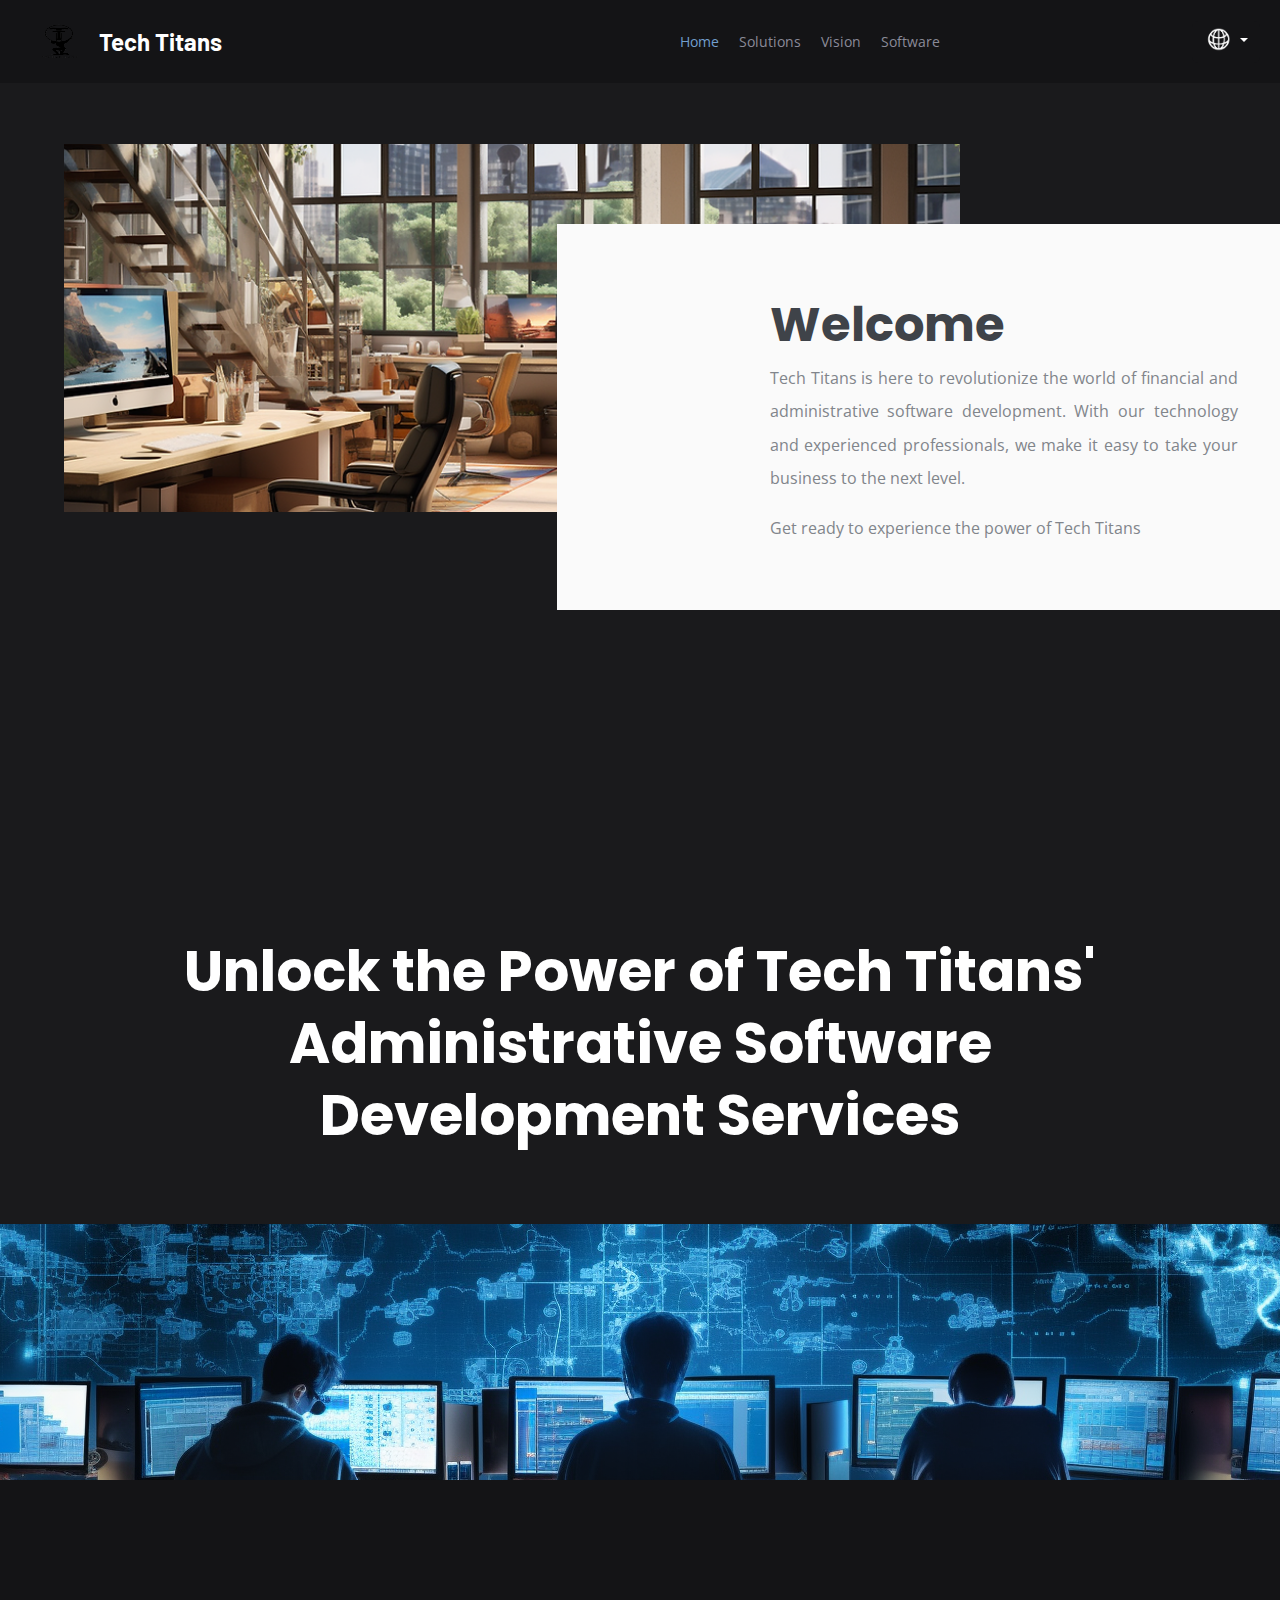
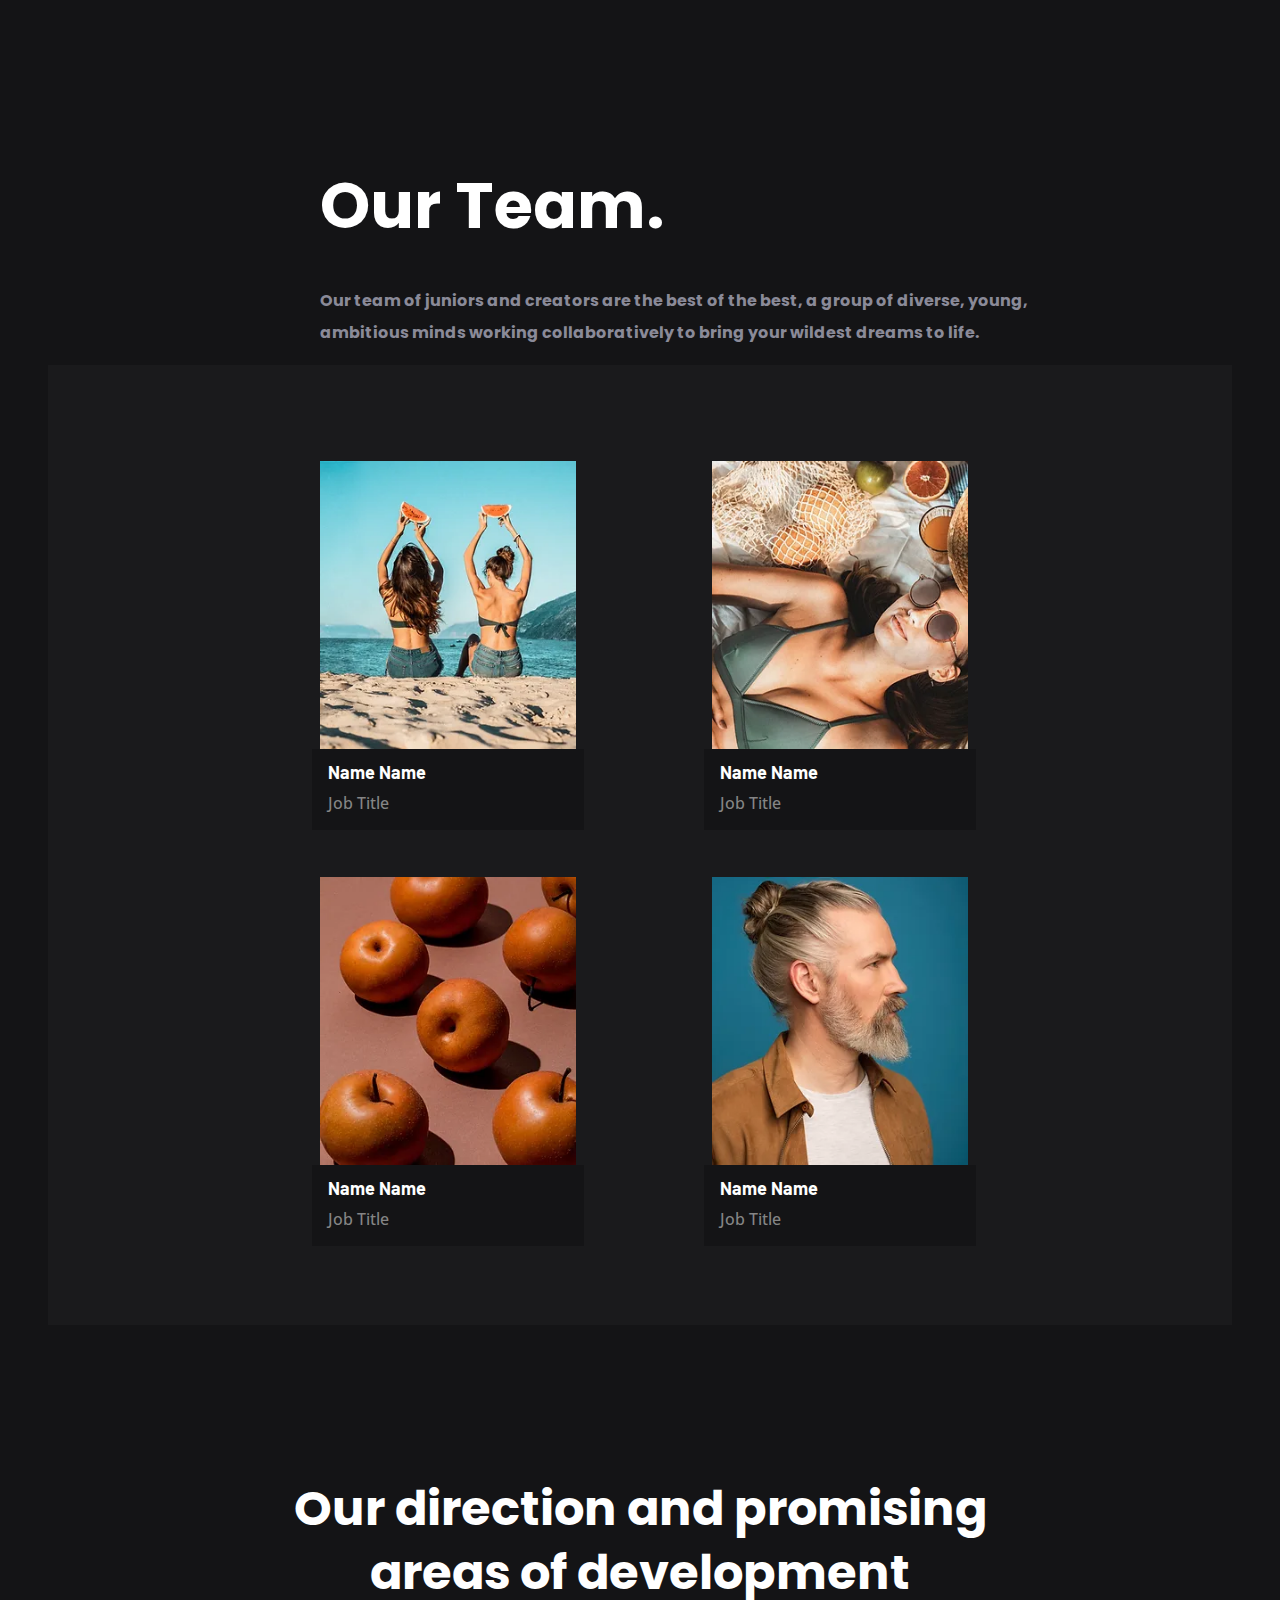
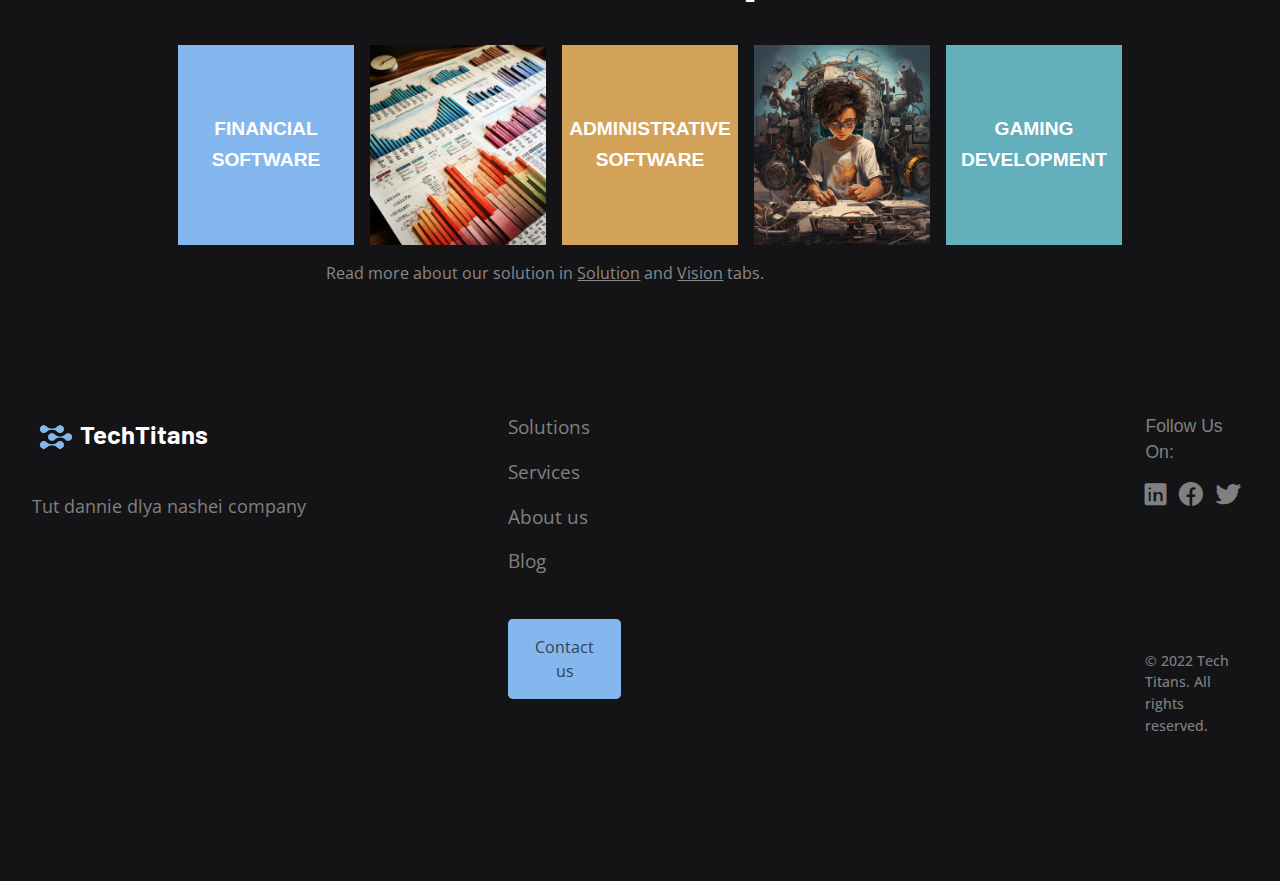
==== index.html @ 8d1e3aba "." ====
<!DOCTYPE html>
<html lang="en">
   <head>
      <meta charset="UTF-8" />
      <meta name="viewport" content="width=device-width, initial-scale=1.0" />
      <script src="https://code.jquery.com/jquery-3.3.1.slim.min.js" integrity="sha384-q8i/X+965DzO0rT7abK41JStQIAqVgRVzpbzo5smXKp4YfRvH+8abtTE1Pi6jizo" crossorigin="anonymous"></script>
      <script src="https://cdn.jsdelivr.net/npm/popper.js@1.14.7/dist/umd/popper.min.js" integrity="sha384-UO2eT0CpHqdSJQ6hJty5KVphtPhzWj9WO1clHTMGa3JDZwrnQq4sF86dIHNDz0W1" crossorigin="anonymous"></script>
      <script src="https://cdn.jsdelivr.net/npm/bootstrap@4.3.1/dist/js/bootstrap.min.js" integrity="sha384-JjSmVgyd0p3pXB1rRibZUAYoIIy6OrQ6VrjIEaFf/nJGzIxFDsf4x0xIM+B07jRM" crossorigin="anonymous"></script>      
      <link rel="stylesheet" href="https://cdnjs.cloudflare.com/ajax/libs/font-awesome/5.15.3/css/all.min.css">
      <link href="//maxcdn.bootstrapcdn.com/bootstrap/4.1.1/css/bootstrap.min.css" rel="stylesheet" id="bootstrap-css" />
      <link rel="stylesheet" href="https://stackpath.bootstrapcdn.com/font-awesome/4.7.0/css/font-awesome.min.css" />
      <link href="https://cdn.jsdelivr.net/npm/bootstrap@5.0.0/dist/css/bootstrap.min.css" rel="stylesheet" >
      <link rel="stylesheet" href="https://cdnjs.cloudflare.com/ajax/libs/font-awesome/5.15.3/css/all.min.css">
      <link rel="stylesheet" href="css/index.css" />
      <link rel="stylesheet" href="css/header.css" />
      <link rel="stylesheet" href="css/footer.css" />
      <title>TechTitans</title>
   </head>
   <header>
      <div class="header">
         <div class="logo">
            <img src="img/logo.png" alt="Logo" />
            <div class="company-name">Tech Titans</div>
         </div>
         <div class="subpages">
            <a href="#" class="subpage-item" style="color: #729fce;">Home</a>
            <a href="solutions.html" class="subpage-item">Solutions</a>
            <a href="vision.html" class="subpage-item">Vision</a>
            <a href="software.html" class="subpage-item">Software</a>
            <!-- <a href="#" class="subpage-item">Blog</a> -->
         </div>
         <div class="dropdown">
            <a class="btn btn-secondary dropdown-toggle shadow-none btn-custom-color" href="#" role="button" id="dropdownMenuLink" data-toggle="dropdown">
               <img src="img/globe.png" alt="Lang" /> 
            </a>
            <div class="dropdown-menu" aria-labelledby="dropdownMenuLink">
               <a class="dropdown-item" href="#"><img src="img/gb.svg" width="20" height="15" alt="">  English</a>
               <a class="dropdown-item" href="#"><img src="img/ru.svg" width="20" height="15" alt="">  Russian</a>
               <a class="dropdown-item" href="#"><img src="img/md.svg" width="20" height="15" alt="">  Romanian</a>
               <a class="dropdown-item" href="#"><img src="img/ua.svg" width="20" height="15" alt="">  Ukrainian</a>
            </div>
         </div>
         <div class="hamburger" id="hamburger">
            <span class="bar"></span>
            <span class="bar"></span>
            <span class="bar"></span>
         </div>
      </div>
      <div class="panel" id="panel">
         <div class="mobile-subpages">
            <div>
               <div class="dropdown">
                  <a class="mobile-btn mobile-btn-secondary dropdown-toggle" href="#" role="button" id="dropdownMenuLink" data-toggle="dropdown">
                  Language
                  </a>
                  <div class="dropdown-menu" aria-labelledby="dropdownMenuLink">
                     <a class="dropdown-item" href="#">EN</a>
                     <a class="dropdown-item" href="#">RU</a>
                     <a class="dropdown-item" href="#">RO</a>
                     <a class="dropdown-item" href="#">UA</a>
                  </div>
               </div>
            </div>
            <div class="divider"></div>
            <a href="#" class="subpage-item" style="color: #729fce;">Home</a>
            <a href="solutions.html" class="subpage-item">Solutions</a>
            <a href="vision.html" class="subpage-item">Vision</a>
            <a href="software.html" class="subpage-item">Software</a>
            <a href="#" class="subpage-item">Blog</a>
         </div>
      </div>
   </header>
   <body>
      <div class="page-wrapper">
         <section>
            <div class="welcome">
               <img src="img/office.png" alt="card" />
               <div class="about">
                  <h2>Welcome</h2>
                  <p>Tech Titans is here to revolutionize the world of financial and administrative software development. With our technology and experienced professionals, we make it easy to take your business to the next level.</p>
                  <p>Get ready to experience the power of Tech Titans</p>
               </div>
            </div>
         </section>
         <section>
            <div class="short-desc">
               <p>Unlock the Power of Tech Titans'</p>
               <p>Administrative Software</p>
               <p>Development Services</p>
            </div>
            <div class="background-img">
               <div class="background-img-inner"></div>
            </div>
         </section>
         <section>
            <div class="team">
               <div class="content">
                  <h2><b>Our Team.</b></h2>
                  <p id="description">
                     Our team of juniors and creators are the best of the best, a group of diverse, young, <br />
                     ambitious minds working collaboratively to bring your wildest dreams to life.
                  </p>
               </div>
               <div class="cards">
                  <div class="column">
                     <div class="imageBox"><img src="img/user1.png" style="width: 100%; height: auto;" /></div>
                     <div class="text-block-1">
                        <h4>Name Name</h4>
                        <p>Job Title</p>
                     </div>
                     <div class="imageBox"><img src="img/user2.png" style="width: 100%; height: auto;" /></div>
                     <div class="text-block-2">
                        <h4>Name Name</h4>
                        <p>Job Title</p>
                     </div>
                     <div class="imageBox"><img src="img/user3.png" style="width: 100%; height: auto;" /></div>
                     <div class="text-block-3">
                        <h4>Name Name</h4>
                        <p>Job Title</p>
                     </div>
                     <div class="imageBox"><img src="img/user4.png" style="width: 100%; height: auto;" /></div>
                     <div class="text-block-4">
                        <h4>Name Name</h4>
                        <p>Job Title</p>
                     </div>
                  </div>
               </div>
            </div>
         </section>
         <section class="directions">
            <div class="our-directions">
               <p>Our direction and promising</p>
               <p>areas of development</p>
            </div>
            <div class="text-cards">
               <div class="text-block-5">
                  <p>
                     FINANCIAL<br />
                     SOFTWARE
                  </p>
               </div>
               <img src="img/financial.png" alt="" />
               <div class="text-block-6">
                  <p>
                     ADMINISTRATIVE<br />
                     SOFTWARE
                  </p>
               </div>
               <img src="img/technical.png" alt="" />
               <div class="text-block-7">
                  <p>
                     GAMING<br />
                     DEVELOPMENT
                  </p>
               </div>
            </div>
            <div class="read-more">
               <p>Read more about our solution in <a href="solutions.html">Solution</a> and <a href="vision.html">Vision</a> tabs.</p>
            </div>
         </section>
      </div>
   </body>
   <footer>
      <div class="footer-wrapper">
         <div class="footer-section">
            <p class="company-name"><img src="img/footer.png" alt="footer" class="footer-logo" />TechTitans</p>
            <p class="company-description">Tut dannie dlya nashei company</p>
         </div>
         <div class="footer-section" id="buttons">
            <div class="href-buttons">
               <a href="solutions.html" class="footer-button">Solutions</a>
               <a href="solutions.html" class="footer-button">Services</a>
               <a href="vision.html" class="footer-button">About us</a>
               <a href="#" class="footer-button">Blog</a>
               <div class="footer-button">
               </div>
               <button onclick="window.location.href='contact-us.html';">Contact us</button>
            </div>
         </div>
         <div class="footer-section"></div>
         <div class="footer-section" id="social">
            <p>Follow Us On:</p>
            <div class="social-icons">
               <i class="fab fa-linkedin"></i><i class="fab fa-facebook"></i><i class="fab fa-twitter"></i>
            </div>
            <span class="footer-info">© 2022 Tech Titans. All rights reserved.</span>
         </div>
      </div>
   </footer>
   <script src="https://code.jquery.com/jquery-3.6.0.min.js"></script>
   <script src="script/script.js"></script>
   <script src="script/index.js"></script>
</html>
---- css/index.css ----
@import url('https://fonts.googleapis.com/css2?family=Barlow:wght@100&display=swap');
 @import url('https://fonts.googleapis.com/css2?family=Poppins:wght@200&display=swap');
 @import url('https://fonts.googleapis.com/css2?family=Open+Sans&family=Poppins:wght@200&display=swap');
 
 body {
     margin: 0;
     font-family: "Barlow";
     background: linear-gradient( to bottom, #1a1a1c 0%, #1a1a1c 40%, #141416 40%, #141416 100% );
     overflow-x: hidden;
}
 .page-wrapper {
     opacity: 0;
     transition: opacity 0.8s ease-in-out;
}
 .welcome {
     width: 70%;
     max-width: 70rem;
     height: 23rem;
     position: relative;
     display: flex;
     margin-top: 9rem;
     margin-left: 5%;
}
 .welcome img {
     width: 100%;
     height: 100%;
     object-fit: cover;
     position: absolute;
     z-index: -1;
}
 .welcome div {
     width: 95%;
     height: 105%;
     position: absolute;
     background-color: #fafafa;
     background-size: cover;
}
 .about {
     top: 5rem;
     left: 55%;
}
 .about h2 {
     font-weight: bold;
     color: #3f4349;
     font-family: "Poppins";
     font-size: 3rem;
     font-weight: bolder;
     text-align: left;
     margin-top: 4.5rem;
     margin-left: 25%;
}
 .about p {
     color: #81858b;
     font-family: "Open Sans";
     font-size: 1rem;
     text-align: left;
     margin-left: 25%;
     margin-right: 20%;
     text-align: justify;
     line-height: 2.1rem;
}
 .short-desc {
     margin-top: 23rem;
     font-size: 3.5rem;
     color: white;
     text-align: center;
     font-weight: bold;
     padding: 5%;
     justify-content: center;
     align-items: center;
     line-height: 1;
     font-family: "Poppins";
}
 .background-img {
     background: url("../img/b1.png") fixed 100%;
     background-repeat: no-repeat;
     background-position: center center;
     width: 100%;
     height: auto;
     position: absolute;
     background-attachment: unset;
     transition: transform 0.3s ease-in-out;
     z-index: -1;
}
 .background-img-inner {
     padding-top: 10%;
     padding-bottom: 10%;
}
 .team{
     background-color:#141416;
     margin: auto;
     z-index: 3;
}
 .team .content h2 {
     color: white;
     margin-top: 34rem;
     font-family: "Poppins";
     font-size: 4rem;
     margin-bottom: 2.5rem;
}
 .team .content p {
     color: #8a8a98;
     font-family: "Poppins";
     font-size: 1rem;
     line-height: 2;
     font-weight: bolder;
}
 .team .content {
     margin-left: 25% 
}
 .cards {
     display: flex;
     margin: 0 auto;
     justify-content: center;
     background-color: #1a1a1c;
     padding: 3rem;
     margin: 0 3rem;
}
 .column{
     display: grid;
     grid-template-columns: repeat(4, 1fr);
}
 .column .imageBox {
     box-sizing: border-box;
     margin-left: 3rem;
}
 .text-block-1, .text-block-2, .text-block-3, .text-block-4 {
     margin-top: 16rem;
     background-color: #141416;
     color: white;
     width: 14%;
     height: 9%;
     position: absolute;
}
 .text-block-1 {
     position: absolute;
     margin-left: 6rem;
}
 .text-block-2 {
     position: absolute;
     margin-left: 27rem;
}
 .text-block-3 {
     position: absolute;
     margin-left: 48rem;
}
 .text-block-4 {
     position: absolute;
     margin-left: 69rem;
}
 h4 {
     font-size: 18px;
     font-weight: bold;
     margin-top: 0.8rem;
     margin-left: 1rem;
     font-family: "Barlow";
}
 .text-block-1 p, .text-block-2 p, .text-block-3 p, .text-block-4 p {
     margin-left: 1rem;
     font-family: "Open Sans";
     color: #858585;
     font-size: 16px;
     font-weight: 500;
}
 .directions {
     background-color: #141416;
}
 .our-directions {
     padding-top: 10rem;
     text-align: center;
     color: white;
     font-size: 3rem;
     font-weight: bold;
     font-family: "Poppins";
     line-height: 1;
}
 .text-cards {
     display: grid;
     grid-template-columns: repeat(6, 1fr);
     column-gap: 1rem;
     margin-top: 3rem;
     margin-left: auto;
     margin-right: auto;
     transform: translateX(8%);
     width: 100%;
     max-width: 1100px;
}
 .text-cards img {
     width: 11rem;
     height: 12.5rem;
     object-fit: cover;
}
 .text-block-5, .text-block-6, .text-block-7 {
     width: 11rem;
     height: 12.5rem;
}
 .text-block-5 {
     background-color: #83b7ee;
}
 .text-block-6 {
     background-color: #d4a35a;
}
 .text-block-7 {
     background-color: #63afbb;
}
 .text-block-5 p, .text-block-6 p, .text-block-7 p {
     text-align: center;
     font-family: "Helvetica";
     color: white;
     line-height: 1.6;
     margin-top: 4.3rem;
     font-size: 1.2rem;
     font-weight: bold;
}
 .read-more {
     color: #898989;
     font-size: 1rem;
     font-family: "Open Sans";
     margin-left: 25.5%;
     margin-top: 1rem;
     
}

.read-more a {
    color: #898989;
}
 .text-block-5, .text-cards img, .text-block-6, .text-block-7 {
     transition: transform 0.3s ease;
     user-select: none;
     -webkit-user-select: none;
     -moz-user-select: none;
}
 .text-block-5:hover, .text-cards img:hover, .text-block-6:hover, .text-block-7:hover {
     transform: scale(1.1);
}
 @media screen and (max-width: 1500px) {
     body {
         background: linear-gradient( to bottom, #1a1a1c 0%, #1a1a1c 30%, #141416 30%, #141416 100% );
    }
     .cards {
         justify-content: center;
         background-color: #1a1a1c;
         padding: 10rem 0;
    }
     .column{
         grid-template-columns: repeat(2, 1fr);
         gap: 8rem;
         margin-top: -4rem;
    }
     .column .imageBox {
         margin-left: 0.5rem;
         width: 16rem;
    }
     .text-block-1, .text-block-2, .text-block-3, .text-block-4 {
         width: 17rem;
    }
     .text-block-1 {
         margin-top: 18rem;
         margin-left: 0;
    }
     .text-block-2 {
         margin-top: 44rem;
         margin-left: 0;
    }
     .text-block-3 {
         position: absolute;
         margin-top: 18rem;
         margin-left: 24.5rem;
    }
     .text-block-4 {
         position: absolute;
         margin-top: 44rem;
         margin-left: 24.5rem;
    }
}
 @media screen and (max-width: 1100px) {
     .text-cards {
         grid-template-columns: repeat(1, 1fr);
         margin-left: 0rem;
         margin-right: 0rem;
         transform: none;
    }
     .text-cards img {
         width: 100%;
         height: 18rem;
         margin-bottom: 1rem;
    }
     .text-block-5, .text-block-6, .text-block-7 {
         width: 100%;
         height: 5rem;
         margin-bottom: 1rem;
    }
     .text-block-5 p, .text-block-6 p, .text-block-7 p {
         margin-top: 0.7rem;
    }
     .read-more {
         margin-left: 2vw;
    }
}
 @media screen and (max-width: 1000px) {
     body {
         background: linear-gradient( to bottom, #1a1a1c 0%, #1a1a1c 25%, #141416 25%, #141416 100% );
    }
     .welcome {
         width: 100%;
         height: 100%;
         margin-top: 5.2rem;
         margin-left: 0;
         margin-right: 0;
         margin-bottom: 0;
         display: flex;
         flex-direction: column;
         justify-content: center;
         align-items: center;
    }
     .welcome img {
         width: 100%;
         height: 100%;
         margin-top: 0rem;
         height: 22rem;
         object-fit: cover;
         position: relative;
         z-index: -1;
    }
     .welcome div {
         width: 90%;
    }
     .about {
         width: 100%;
         height: 100%;
         position: absolute;
         top: 8rem;
         left: 1.5rem;
         background-color: #fafafa;
         background-size: cover;
    }
     .about h2 {
         font-size: 3rem;
         margin: 2.5rem auto;
         text-align: center;
    }
     .about p {
         margin: 0 2rem;
    }
     .short-desc {
         margin-top: 16rem;
         font-size: 1.8rem;
    }
     .background-img {
         height: 12rem;
    }
     .cards {
         justify-content: center;
         background-color: #1a1a1c;
         padding: 10rem 0;
    }
     .team .content h2 {
         margin-top: 22rem;
         font-size: 1.8rem;
    }
     .team .content {
         text-align: justify;
         margin-left: 3rem;
         margin-right: 3rem;
    }
     .our-directions {
         font-size: 1.8rem;
    }
}
 @media screen and (max-width: 850px) {
     .column{
         grid-template-columns: repeat(1, 1fr);
    }
     body {
         background: linear-gradient( to bottom, #1a1a1c 0%, #1a1a1c 18%, #141416 18%, #141416 100% );
    }
     .text-block-3 {
         margin-top: 70rem;
         margin-left: 0;
    }
     .text-block-4 {
         margin-top: 96rem;
         margin-left: 0;
    }
}
---- css/header.css ----
@import url('https://fonts.googleapis.com/css2?family=Barlow:wght@100&display=swap');
 @import url('https://fonts.googleapis.com/css2?family=Poppins:wght@200&display=swap');
 @import url('https://fonts.googleapis.com/css2?family=Open+Sans&family=Poppins:wght@200&display=swap');
 .header {
     background-color: rgb(20, 20, 22);
     color: white;
     opacity: 1;
     padding: 1.25rem;
     display: flex;
     justify-content: space-between;
     align-items: center;
     position: fixed;
     top: 0;
     left: 0;
     right: 0;
     width: 100%;
     z-index: 9999;
     transition: opacity 0.5s ease-in-out;
}
 .hamburger {
     display: none;
     flex-direction: column;
     cursor: pointer;
     z-index: 10000;
}
 .hamburger.open .bar:nth-child(1) {
     transform: translateY(8px) rotate(-45deg);
}
 .hamburger.open .bar:nth-child(2) {
     opacity: 0;
}
 .hamburger.open .bar:nth-child(3) {
     transform: translateY(-6px) rotate(45deg);
}
 .bar {
     width: 2rem;
     height: 0.2rem;
     background-color: white;
     margin: 2px 2rem;
     transition: 0.4s;
}
 .panel {
     position: fixed;
     top: 0;
     right: -25rem;
     width: 25rem;
     height: 100%;
     background-color: rgb(20, 20, 22);
     color: white;
     transition: right 1s;
     z-index: 9998;
     overflow-y: auto;
     display: none;
}
 .panel.open {
     right: 0;
}
 .company-name {
     font-weight: bold;
}
 .logo {
     display: flex;
     align-items: center;
}
 .logo img {
     width: 3.7rem;
     height: 2.7rem;
     margin-right: 0.625rem;
     margin-left: 0.625rem;
     pointer-events: none;
}
 .company-name {
     font-size: 1.5rem;
     cursor: default;
     user-select: none;
     -webkit-user-select: none;
     -moz-user-select: none;
}
 .subpages {
     display: flex;
     position: absolute;
     right: 0rem;
     width: 37.5rem;
     text-decoration: none;
}
 .subpage-item {
     font-family: "Open Sans";
     margin-right: 1.25rem;
     font-size: 0.9rem;
     text-decoration: none;
     color: #8a8a98;
     opacity: 1;
     transition: all 0.4s ease-in-out;
}
 .subpage-item:hover{
     color: #729fce;
     transform: inherit;
     opacity: 1;
     text-decoration: none;
}
 .subpage-item:active{
     color:#729fce;
 }
 
.dropdown img {
    color: white;
    max-width: 1.8rem;
    height: auto;
    border: 0;
    margin-bottom: 5px;
}
.dropdown .btn {
    background-color: rgb(20, 20, 22);
    border: 0;
}

.dropdown .btn:focus {
    background-color: rgb(20, 20, 22);
}

 .dropdown-item:hover {
     background-color: #1A1A1C;
     color: #729fce;
     font-weight: bold;
}
 .dropdown-menu {
     background-color: #1A1A1C;
}
 .dropdown-item {
     color: white;
     font-size: 1.1rem;
}
 @media screen and (max-width: 1000px) {
     .header {
         padding: 1.25rem 0.625rem;
    }
     .hamburger {
         display: flex;
    }
     .subpages {
         display: none;
    }
     .header-button {
         display: none;
    }
     .panel {
         display: flex;
         top: 5.2rem;
    }
     .btn {
         display: none;
    }
     .mobile-subpages {
         display: flex;
         flex-direction: column;
         position: absolute;
         right: 0;
         width: 100%;
         height: 100%;
         background-color: rgb(20, 20, 22);
         color: white;
         transition: right 0.4s;
         z-index: 9998;
         overflow-y: auto;
    }
     .subpage-item {
         font-size: 1.5rem;
         font-weight: bold;
         text-transform: uppercase;
         align-items: center;
         text-align: center;
         margin-left: 1rem;
         margin-bottom: 0.8rem;
    }
     .subpage-item:hover{
         color: #729fce;
         transform: inherit;
         opacity: 1;
         text-decoration: none;
    }
     .subpage-item:active{
         color:#729fce;
    }
     .divider {
         content: "";
         display: block;
         width: 95%;
         height: 1px;
         background-color: #8a8a98;
         margin: auto;
         margin-bottom: 2rem;
         margin-top: 0.5rem;
    }
     #dropdownMenuLink {
         text-decoration: none;
         border: 1px solid white;
         padding: 0.7em 4em;
         font-size: 1rem;
         margin-left: 6rem;
         margin-top: 2rem;
         margin-bottom: 2rem;
    }
     .dropdown-item:hover {
         text-decoration: none;
    }
     .dropdown {
         margin-top: 1rem;
         padding: 2rem 0;
    }
     .dropdown-menu {
         padding-left: 3.2rem;
         padding-right: 3.5rem;
         margin-left: 2rem;
         border-radius: 0.3rem;
    }
}
---- css/footer.css ----
footer {
  font-family: "Helvetica Neue", sans-serif;
  color: #ffffff;
  position: relative;
  bottom: 0;
  right: 0;
  left: 0;
  z-index: 998;
  font-size: 0.8rem;
  padding: 7rem 2rem;
  background-color: #141416;
}
.footer-wrapper {
  display: grid;
  grid-template-columns: repeat(4, 1fr);
  grid-template-rows: auto 1px auto;
  grid-gap: 1rem;
}
.footer-section {
  min-height: auto;
  max-height: none;
  display: flex;
  flex-direction: column;
}
#buttons {
  margin-left: 11rem;
}
#social {
  margin-left: 13rem;
}
.href-buttons button {
  background-color: #83B7EE;
  font-family: "Open sans";
  color: #324156;
  border: none;
  padding: 1rem 1.7rem;
  border-radius: 0.3rem;
  font-size: 1rem;
  cursor: pointer;
  transition: all 0.3s ease-in-out;
  margin-top: 1.7rem;
}
.href-buttons button:hover {
  background-color: inherit;
  color: #ffffff;
  border-color: white;
  border-style: solid;
  border-width: 1px;
}
.href-buttons {
  display: flex;
  flex-direction: column;
  align-items: flex-start;
}

.footer-button {
  transition: all 0.4s ease-in-out;
}

.footer-button:hover{
  color: #729fce;
  transform: inherit;
  opacity: 1;
  text-decoration: none;
}

.href-buttons a {
  margin-bottom: 1rem;
  text-decoration: none;
  font-family: "Open sans";
  color: #808080;
  font-size: 1.2rem;
  font-weight: 400;
}
.footer-section .company-name {
  font-family: "Barlow";
  font-size: 1.6rem;
  font-weight: bolder;
  margin-bottom: 2rem;
  color: #ffffff;
  cursor: pointer;
}
.footer-section .company-description {
  font-family: "Open Sans";
  color: #808080;
  font-size: 1.1rem;
}
.footer-section p {
  font-size: 1.1rem;
  color: #808080;
}
.footer-section i {
  font-size: 1.5rem;
  color: #808080;
  margin-right: 0.5rem;
  font-weight: 700;
}
.footer-section span {
  font-size: 0.9rem;
  color: #808080;
  font-family: "Open Sans";
  font-weight: 500;
}
.footer-section .footer-logo {
  width: 3rem;
  height: auto;
}
.footer-info {
  margin-top: 9rem;
}
.social-icons {
  display: flex;
  gap: 0.3rem;
}
@media screen and (max-width: 1000px) {
  footer {
      padding: 7rem 1rem;
 }
  .footer-wrapper {
      grid-template-columns: repeat(1, 1fr);
 }
  .footer-info {
      margin-top: 3rem;
      text-align: center;
 }
  .footer-section .company-name {
      font-size: 1.4rem;
      text-align: center;
 }
  .footer-section .company-description {
      font-size: 1rem;
      margin-top: -2rem;
      margin-bottom: 2rem;
      text-align: center;
 }
  .footer-section p {
      font-size: 1.3rem;
 }
  .footer-section i {
      font-size: 1.8rem;
 }
  .footer-section span {
      margin-top: 1rem;
      font-size: 0.9rem;
 }
  .footer-section .footer-logo {
      width: 3rem;
 }
  .href-buttons {
      flex-wrap: wrap;
      flex-direction: row;
      justify-content: center;
      align-items: center;
 }
  .href-buttons a, .href-buttons button {
      margin: 0.5rem;
 }
  .href-buttons button {
      padding: 0.8rem 1.5rem;
      font-size: 0.9rem;
      display: flex;
 }
  .social-icons {
      display: flex;
      flex-direction: row;
      justify-content: center;
      align-items: center;
 }
  #buttons {
      margin-left: 0;
 }
  #social {
      margin-top: 10rem;
      text-align: center;
      margin-left: auto;
      margin-right: auto;
 }
}
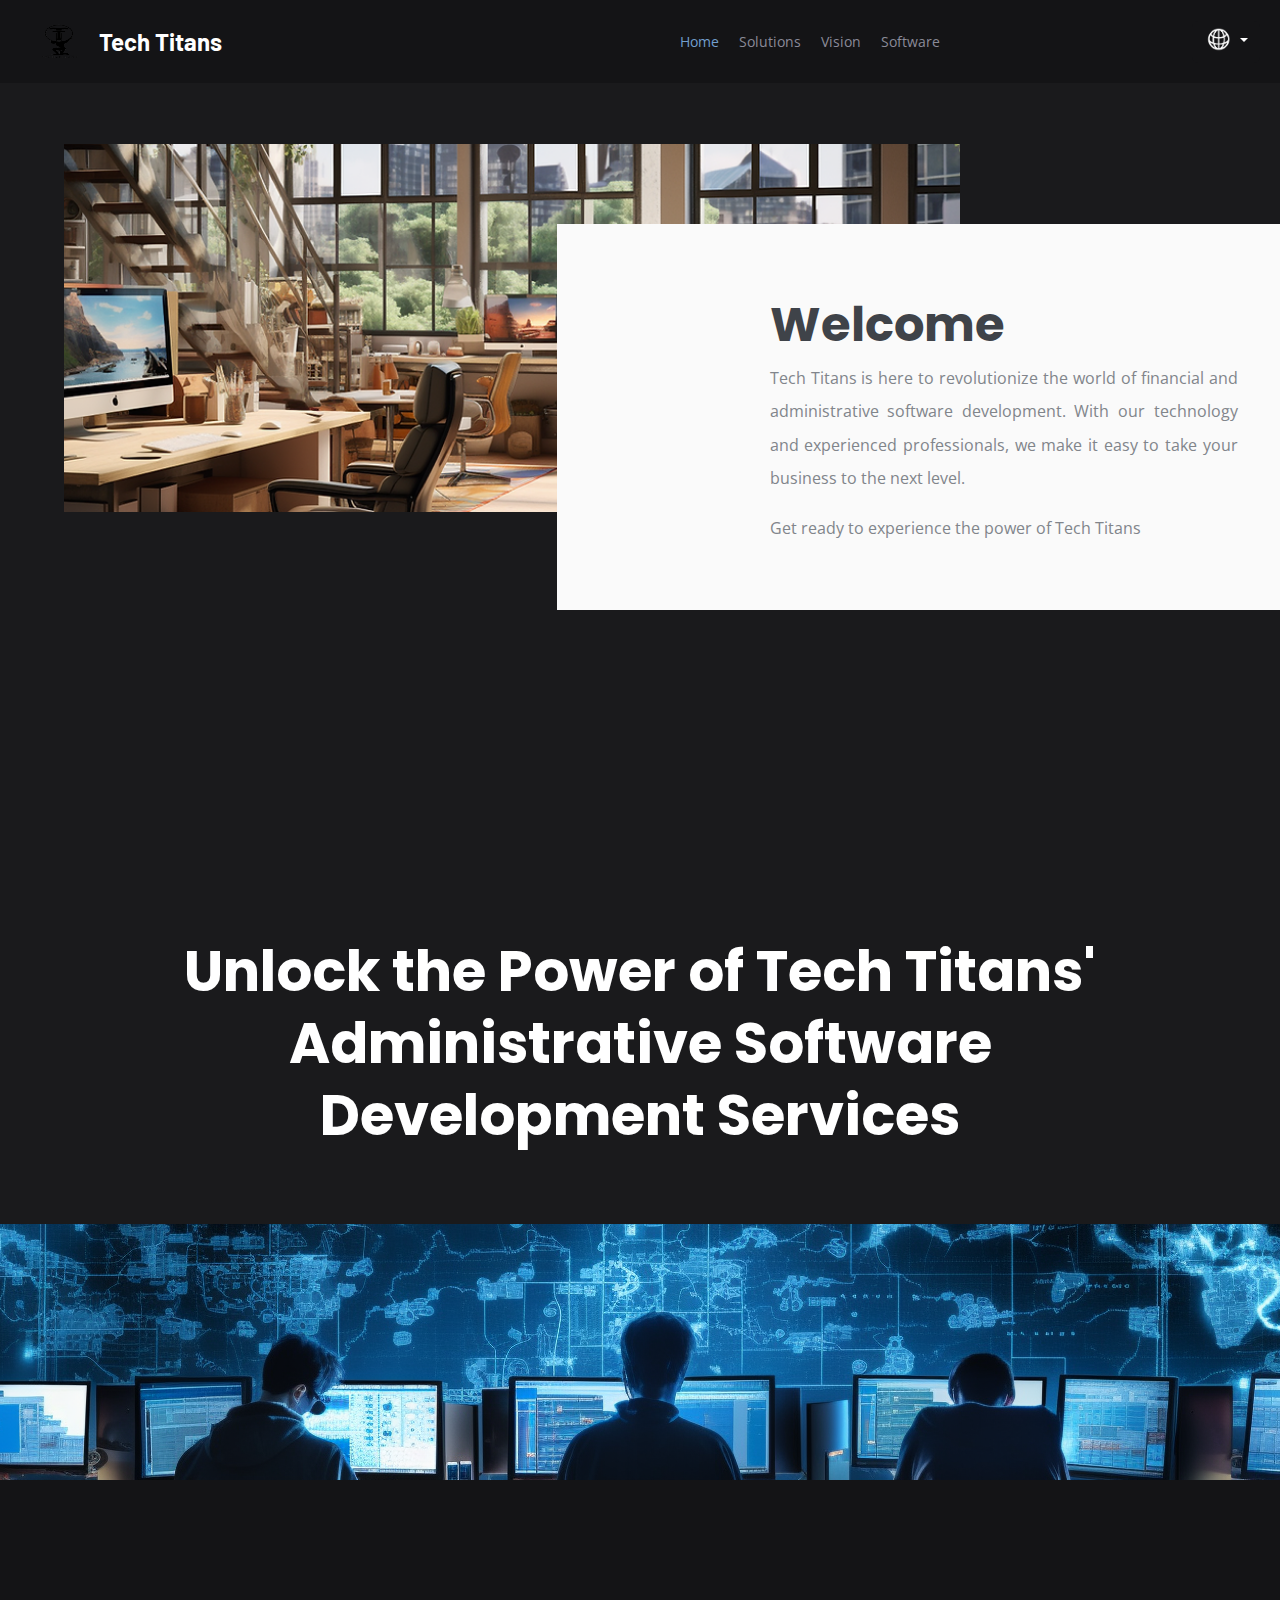
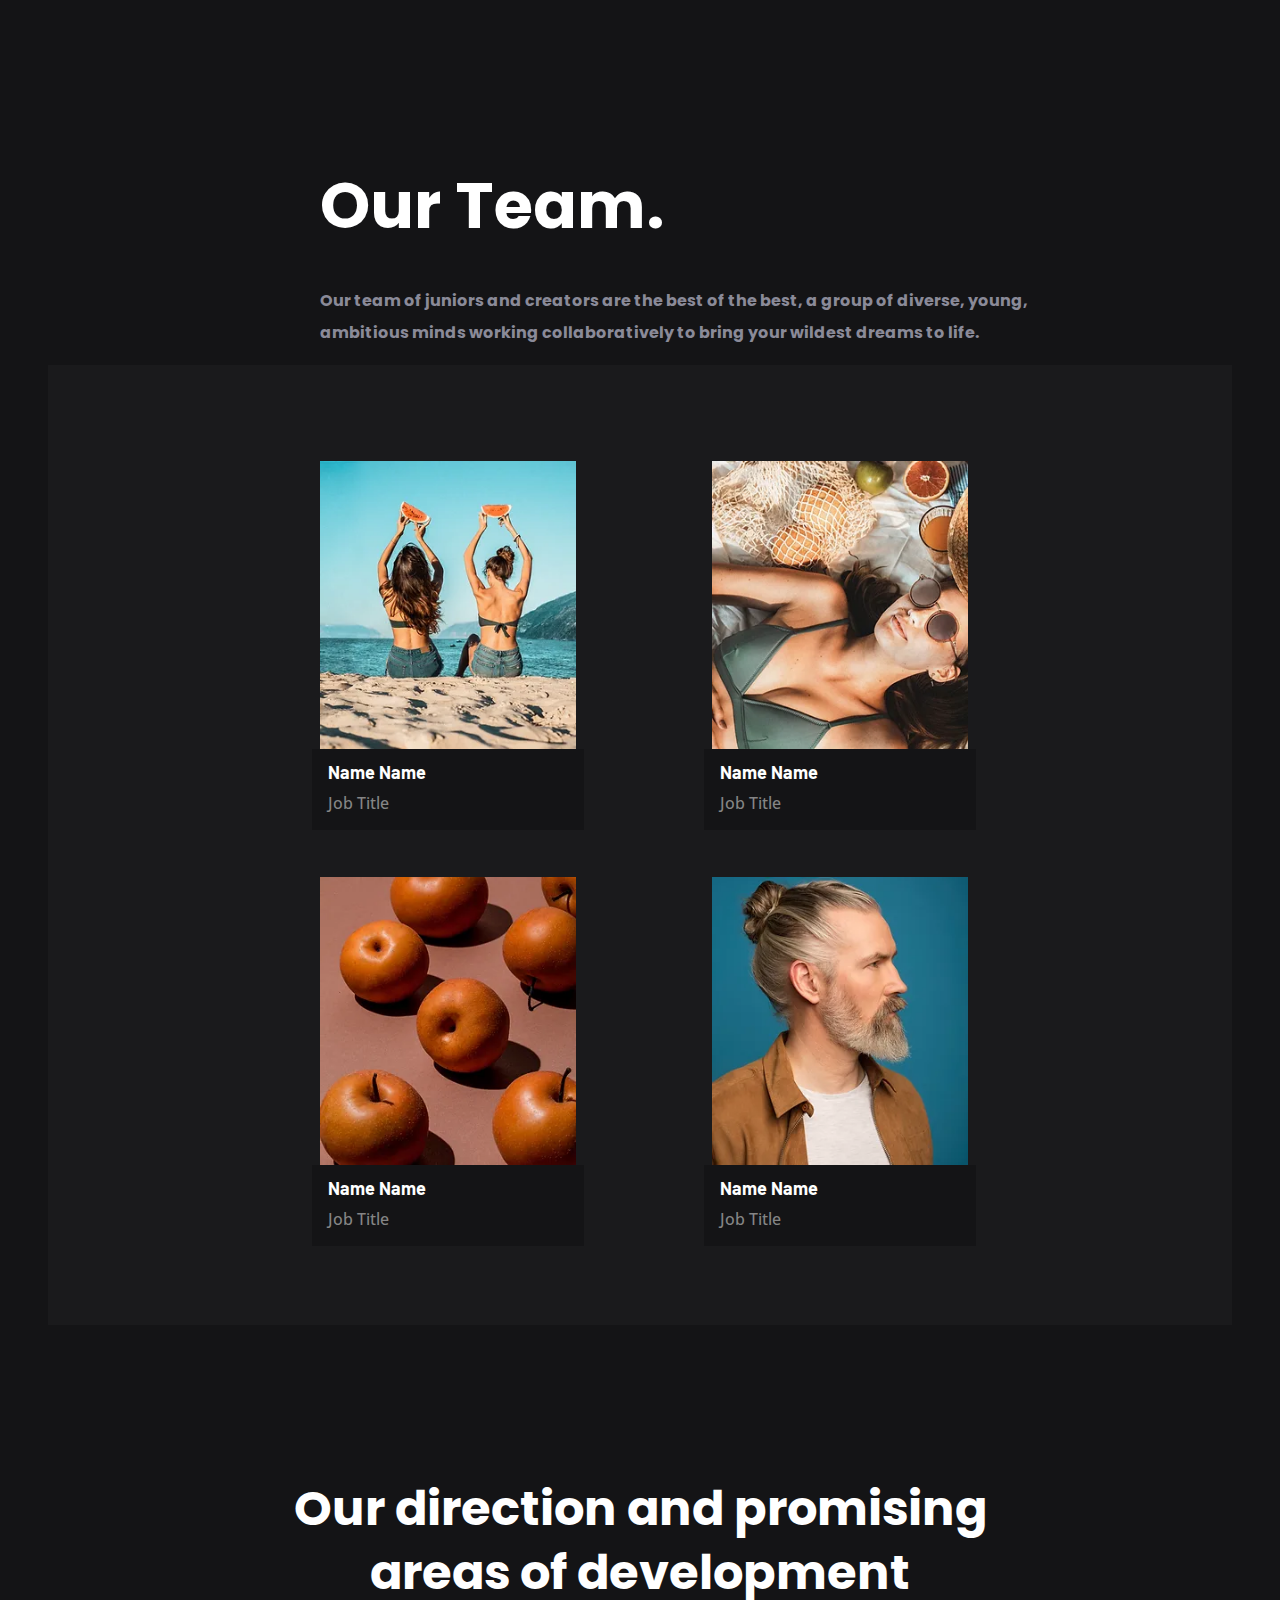
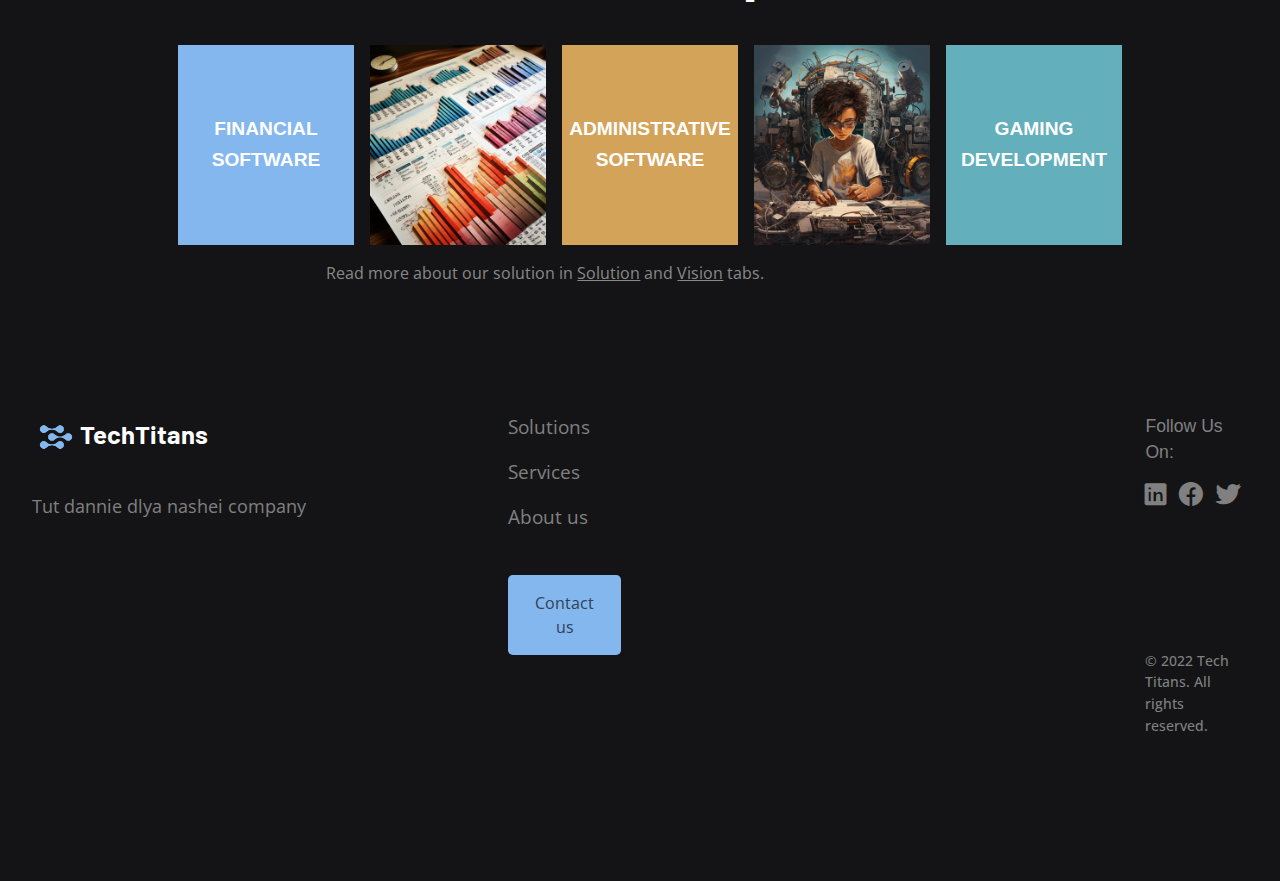
==== commit 225e6a6f: "." ====
--- a/index.html
+++ b/index.html
@@ -171,7 +171,7 @@
                <a href="solutions.html" class="footer-button">Solutions</a>
                <a href="solutions.html" class="footer-button">Services</a>
                <a href="vision.html" class="footer-button">About us</a>
-               <a href="#" class="footer-button">Blog</a>
+               <!-- <a href="#" class="footer-button">Blog</a> -->
                <div class="footer-button">
                </div>
                <button onclick="window.location.href='contact-us.html';">Contact us</button>
--- a/css/header.css
+++ b/css/header.css
@@ -130,6 +130,7 @@
      color: white;
      font-size: 1.1rem;
 }
+
  @media screen and (max-width: 1000px) {
      .header {
          padding: 1.25rem 0.625rem;
@@ -191,26 +192,26 @@
          margin-bottom: 2rem;
          margin-top: 0.5rem;
     }
+
      #dropdownMenuLink {
          text-decoration: none;
-         border: 1px solid white;
+         color: white;
+         border: 1px solid transparent;
          padding: 0.7em 4em;
          font-size: 1rem;
-         margin-left: 6rem;
+         margin-left: 7.6rem;
          margin-top: 2rem;
          margin-bottom: 2rem;
     }
-     .dropdown-item:hover {
-         text-decoration: none;
-    }
      .dropdown {
+        color: white;
          margin-top: 1rem;
          padding: 2rem 0;
     }
      .dropdown-menu {
          padding-left: 3.2rem;
          padding-right: 3.5rem;
-         margin-left: 2rem;
+         margin-left: -2.5rem;
          border-radius: 0.3rem;
     }
 }
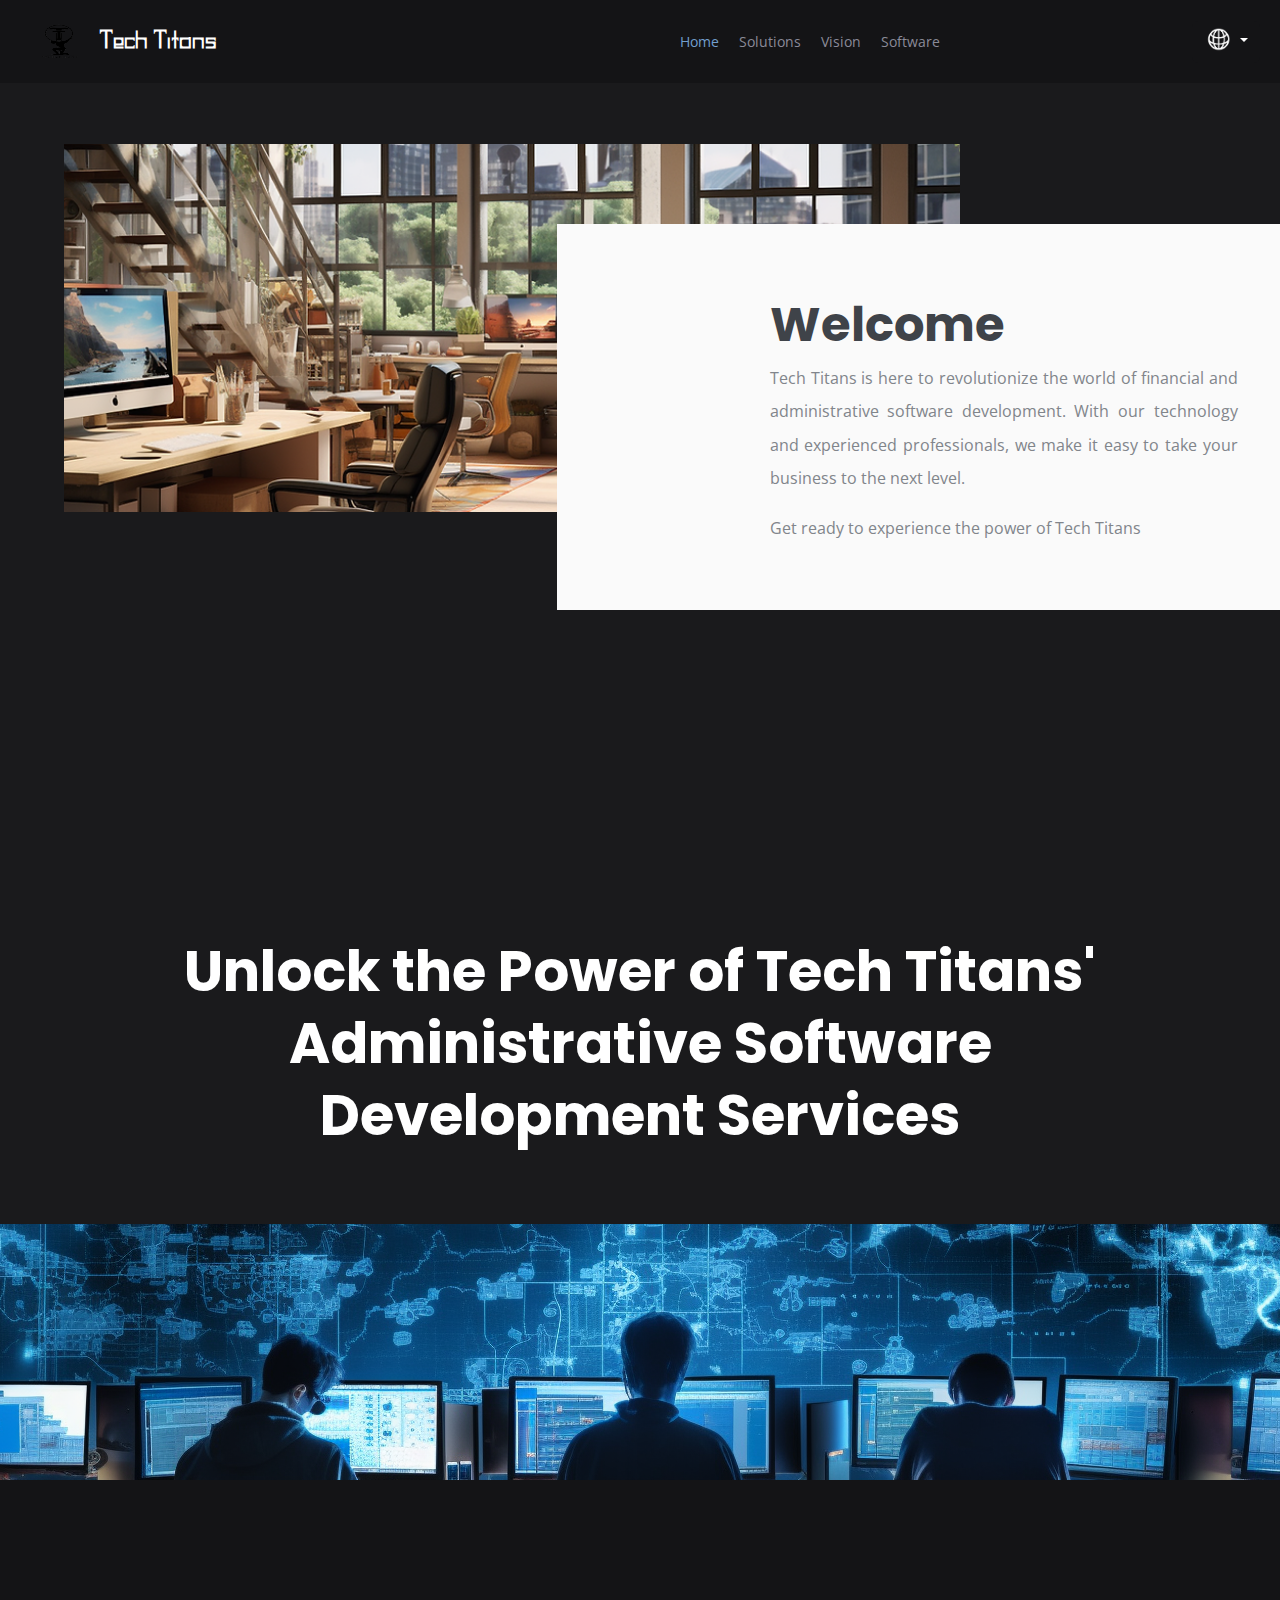
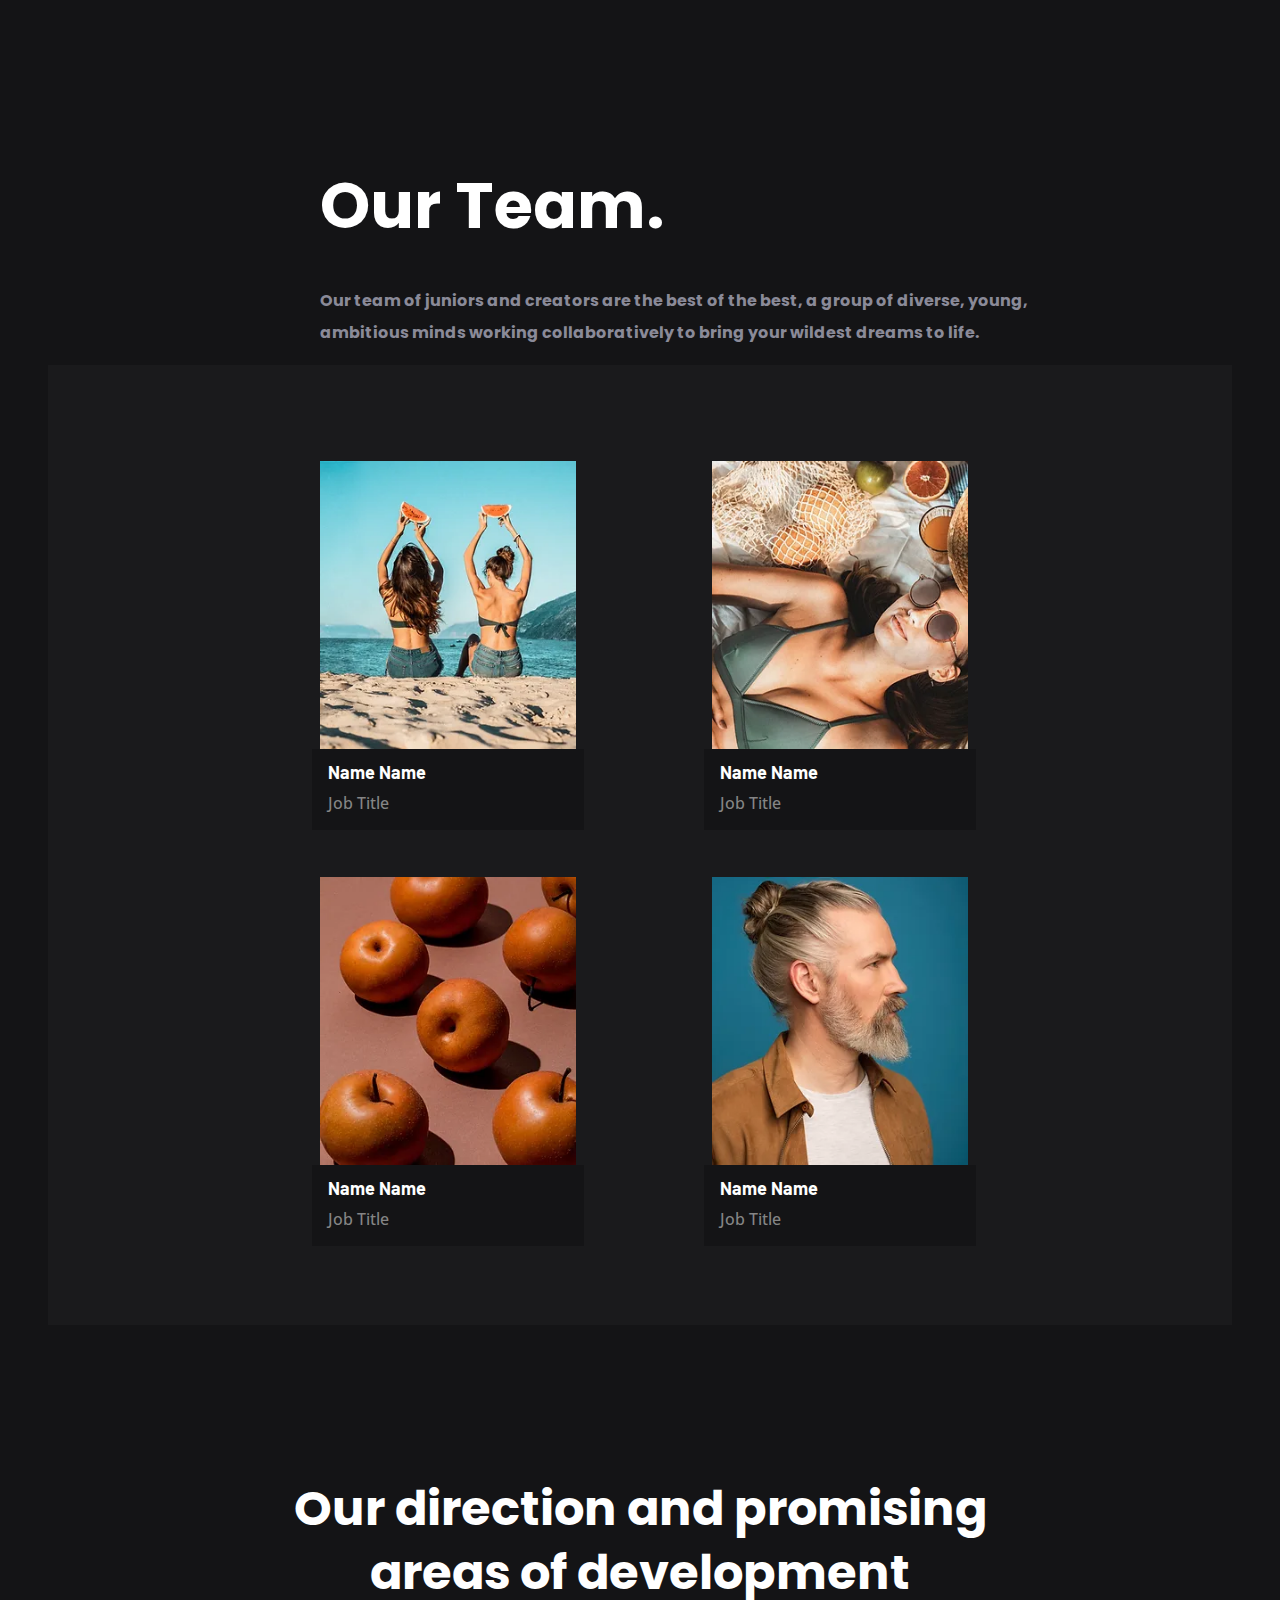
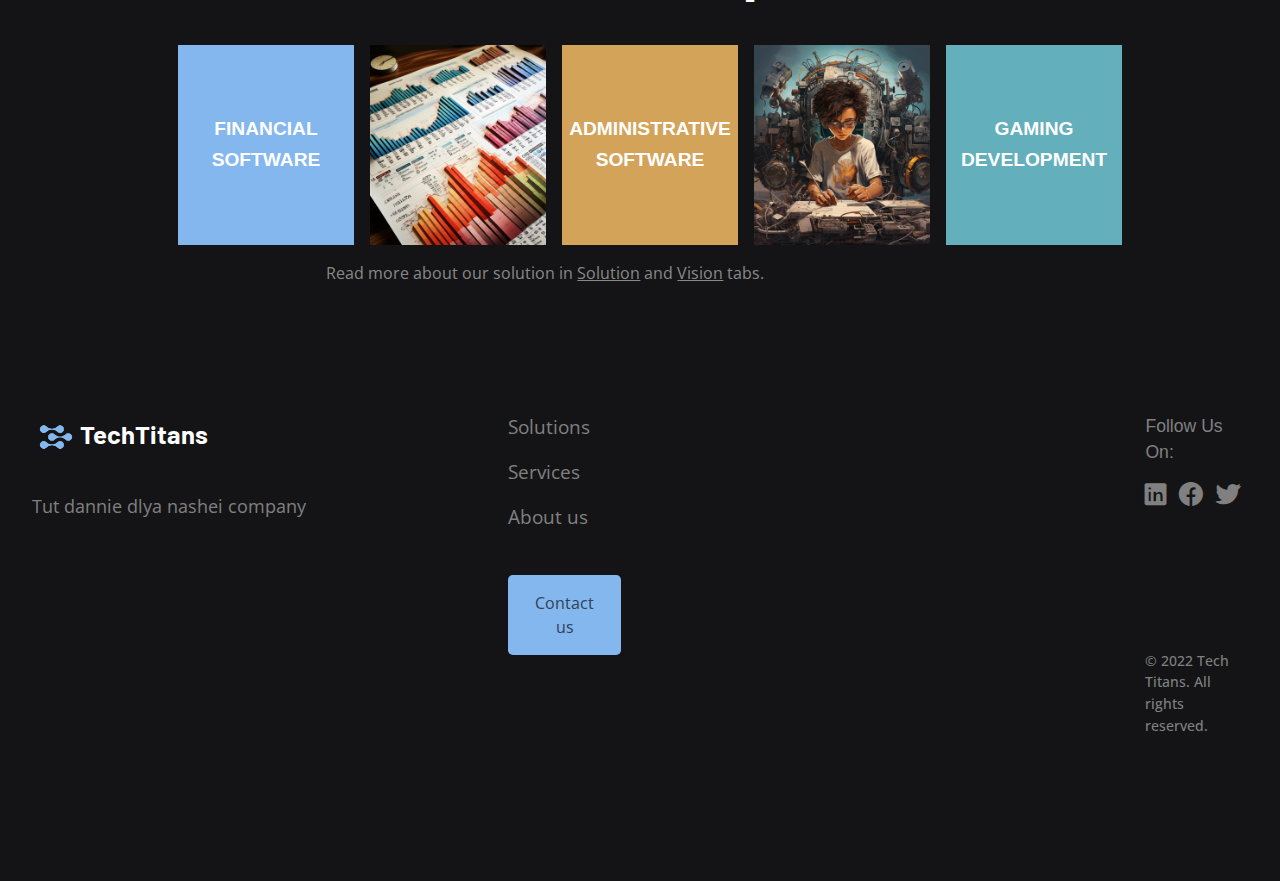
==== commit 86e45684: "." ====
--- a/index.html
+++ b/index.html
@@ -1,193 +1,239 @@
 <!DOCTYPE html>
 <html lang="en">
-   <head>
-      <meta charset="UTF-8" />
-      <meta name="viewport" content="width=device-width, initial-scale=1.0" />
-      <script src="https://code.jquery.com/jquery-3.3.1.slim.min.js" integrity="sha384-q8i/X+965DzO0rT7abK41JStQIAqVgRVzpbzo5smXKp4YfRvH+8abtTE1Pi6jizo" crossorigin="anonymous"></script>
-      <script src="https://cdn.jsdelivr.net/npm/popper.js@1.14.7/dist/umd/popper.min.js" integrity="sha384-UO2eT0CpHqdSJQ6hJty5KVphtPhzWj9WO1clHTMGa3JDZwrnQq4sF86dIHNDz0W1" crossorigin="anonymous"></script>
-      <script src="https://cdn.jsdelivr.net/npm/bootstrap@4.3.1/dist/js/bootstrap.min.js" integrity="sha384-JjSmVgyd0p3pXB1rRibZUAYoIIy6OrQ6VrjIEaFf/nJGzIxFDsf4x0xIM+B07jRM" crossorigin="anonymous"></script>      
-      <link rel="stylesheet" href="https://cdnjs.cloudflare.com/ajax/libs/font-awesome/5.15.3/css/all.min.css">
-      <link href="//maxcdn.bootstrapcdn.com/bootstrap/4.1.1/css/bootstrap.min.css" rel="stylesheet" id="bootstrap-css" />
-      <link rel="stylesheet" href="https://stackpath.bootstrapcdn.com/font-awesome/4.7.0/css/font-awesome.min.css" />
-      <link href="https://cdn.jsdelivr.net/npm/bootstrap@5.0.0/dist/css/bootstrap.min.css" rel="stylesheet" >
-      <link rel="stylesheet" href="https://cdnjs.cloudflare.com/ajax/libs/font-awesome/5.15.3/css/all.min.css">
-      <link rel="stylesheet" href="css/index.css" />
-      <link rel="stylesheet" href="css/header.css" />
-      <link rel="stylesheet" href="css/footer.css" />
-      <title>TechTitans</title>
-   </head>
-   <header>
-      <div class="header">
-         <div class="logo">
-            <img src="img/logo.png" alt="Logo" />
-            <div class="company-name">Tech Titans</div>
-         </div>
-         <div class="subpages">
-            <a href="#" class="subpage-item" style="color: #729fce;">Home</a>
-            <a href="solutions.html" class="subpage-item">Solutions</a>
-            <a href="vision.html" class="subpage-item">Vision</a>
-            <a href="software.html" class="subpage-item">Software</a>
-            <!-- <a href="#" class="subpage-item">Blog</a> -->
-         </div>
-         <div class="dropdown">
-            <a class="btn btn-secondary dropdown-toggle shadow-none btn-custom-color" href="#" role="button" id="dropdownMenuLink" data-toggle="dropdown">
-               <img src="img/globe.png" alt="Lang" /> 
-            </a>
-            <div class="dropdown-menu" aria-labelledby="dropdownMenuLink">
-               <a class="dropdown-item" href="#"><img src="img/gb.svg" width="20" height="15" alt="">  English</a>
-               <a class="dropdown-item" href="#"><img src="img/ru.svg" width="20" height="15" alt="">  Russian</a>
-               <a class="dropdown-item" href="#"><img src="img/md.svg" width="20" height="15" alt="">  Romanian</a>
-               <a class="dropdown-item" href="#"><img src="img/ua.svg" width="20" height="15" alt="">  Ukrainian</a>
-            </div>
-         </div>
-         <div class="hamburger" id="hamburger">
-            <span class="bar"></span>
-            <span class="bar"></span>
-            <span class="bar"></span>
-         </div>
-      </div>
-      <div class="panel" id="panel">
-         <div class="mobile-subpages">
-            <div>
-               <div class="dropdown">
-                  <a class="mobile-btn mobile-btn-secondary dropdown-toggle" href="#" role="button" id="dropdownMenuLink" data-toggle="dropdown">
-                  Language
-                  </a>
-                  <div class="dropdown-menu" aria-labelledby="dropdownMenuLink">
-                     <a class="dropdown-item" href="#">EN</a>
-                     <a class="dropdown-item" href="#">RU</a>
-                     <a class="dropdown-item" href="#">RO</a>
-                     <a class="dropdown-item" href="#">UA</a>
-                  </div>
+
+<head>
+   <meta charset="UTF-8" />
+   <meta name="viewport" content="width=device-width, initial-scale=1.0" />
+   <script src="https://code.jquery.com/jquery-3.3.1.slim.min.js"
+      integrity="sha384-q8i/X+965DzO0rT7abK41JStQIAqVgRVzpbzo5smXKp4YfRvH+8abtTE1Pi6jizo" crossorigin="anonymous">
+   </script>
+   <script src="https://cdn.jsdelivr.net/npm/popper.js@1.14.7/dist/umd/popper.min.js"
+      integrity="sha384-UO2eT0CpHqdSJQ6hJty5KVphtPhzWj9WO1clHTMGa3JDZwrnQq4sF86dIHNDz0W1" crossorigin="anonymous">
+   </script>
+   <script src="https://cdn.jsdelivr.net/npm/bootstrap@4.3.1/dist/js/bootstrap.min.js"
+      integrity="sha384-JjSmVgyd0p3pXB1rRibZUAYoIIy6OrQ6VrjIEaFf/nJGzIxFDsf4x0xIM+B07jRM" crossorigin="anonymous">
+   </script>
+   <link rel="stylesheet" href="https://cdnjs.cloudflare.com/ajax/libs/font-awesome/5.15.3/css/all.min.css">
+   <link href="//maxcdn.bootstrapcdn.com/bootstrap/4.1.1/css/bootstrap.min.css" rel="stylesheet" id="bootstrap-css" />
+   <link rel="stylesheet" href="https://stackpath.bootstrapcdn.com/font-awesome/4.7.0/css/font-awesome.min.css" />
+   <link href="https://cdn.jsdelivr.net/npm/bootstrap@5.0.0/dist/css/bootstrap.min.css" rel="stylesheet">
+   <link rel="stylesheet" href="https://cdnjs.cloudflare.com/ajax/libs/font-awesome/5.15.3/css/all.min.css">
+   <link rel="stylesheet" href="css/index.css" />
+   <link rel="stylesheet" href="css/header.css" />
+   <link rel="stylesheet" href="css/footer.css" />
+   <style>
+      @font-face {
+    font-family: "Donpoligrafbum";
+    src: url(./public/Donpoligrafbum-Bold.otf);
+   }
+
+   @font-face {
+    font-family: "Visitor";
+    src: url(./public/VisitorRus.ttf);
+   }
+
+   @font-face {
+    font-family: "Shentox";
+    src: url(./public/ShentoxTRIAL-Md.otf);
+   }
+
+   @font-face {
+    font-family: "Nevduplenysh";
+    src: url(./public/Nevduplenysh-Regular.otf);
+   }
+
+   @font-face {
+    font-family: "IntelOneMono";
+    src: url(./public/intelone-mono-font-family-regular.ttf);
+   }
+
+   @font-face {
+    font-family: "Distroy23";
+    src: url(./public/distroy.23.ttf);
+   }
+
+   </style>
+   <title>TechTitans</title>
+</head>
+<header>
+   <div class="header">
+      <div class="logo">
+         <img src="img/logo.png" alt="Logo" />
+         <div class="company-name"><a>Tech Titans</div>
+      </div>
+      <div class="subpages">
+         <a href="#" class="subpage-item" style="color: #729fce;">Home</a>
+         <a href="solutions.html" class="subpage-item">Solutions</a>
+         <a href="vision.html" class="subpage-item">Vision</a>
+         <a href="software.html" class="subpage-item">Software</a>
+         <!-- <a href="#" class="subpage-item">Blog</a> -->
+      </div>
+      <div class="dropdown">
+         <a class="btn btn-secondary dropdown-toggle shadow-none btn-custom-color" href="#" role="button"
+            id="dropdownMenuLink" data-toggle="dropdown">
+            <img src="img/globe.png" alt="Lang" />
+         </a>
+         <div class="dropdown-menu" aria-labelledby="dropdownMenuLink">
+            <a class="dropdown-item" href="#"><img src="img/gb.svg" width="20" height="15" alt=""> English</a>
+            <a class="dropdown-item" href="#"><img src="img/ru.svg" width="20" height="15" alt=""> Russian</a>
+            <a class="dropdown-item" href="#"><img src="img/md.svg" width="20" height="15" alt=""> Romanian</a>
+            <a class="dropdown-item" href="#"><img src="img/ua.svg" width="20" height="15" alt=""> Ukrainian</a>
+         </div>
+      </div>
+      <div class="hamburger" id="hamburger">
+         <span class="bar"></span>
+         <span class="bar"></span>
+         <span class="bar"></span>
+      </div>
+   </div>
+   <div class="panel" id="panel">
+      <div class="mobile-subpages">
+         <div>
+            <div class="dropdown">
+               <a class="mobile-btn mobile-btn-secondary dropdown-toggle " href="#" role="button" id="dropdownMenuLink"
+                  data-toggle="dropdown">
+                  <img src="img/globe.png" alt="Lang" />
+               </a>
+               <div class="dropdown-menu" aria-labelledby="dropdownMenuLink">
+                  <a class="dropdown-item" href="#"><img src="img/gb.svg" width="20" height="15" alt=""> English</a>
+                  <a class="dropdown-item" href="#"><img src="img/ru.svg" width="20" height="15" alt=""> Russian</a>
+                  <a class="dropdown-item" href="#"><img src="img/md.svg" width="20" height="15" alt=""> Romanian</a>
+                  <a class="dropdown-item" href="#"><img src="img/ua.svg" width="20" height="15" alt=""> Ukrainian</a>
                </div>
             </div>
-            <div class="divider"></div>
-            <a href="#" class="subpage-item" style="color: #729fce;">Home</a>
-            <a href="solutions.html" class="subpage-item">Solutions</a>
-            <a href="vision.html" class="subpage-item">Vision</a>
-            <a href="software.html" class="subpage-item">Software</a>
-            <a href="#" class="subpage-item">Blog</a>
-         </div>
-      </div>
-   </header>
-   <body>
-      <div class="page-wrapper">
-         <section>
-            <div class="welcome">
-               <img src="img/office.png" alt="card" />
-               <div class="about">
-                  <h2>Welcome</h2>
-                  <p>Tech Titans is here to revolutionize the world of financial and administrative software development. With our technology and experienced professionals, we make it easy to take your business to the next level.</p>
-                  <p>Get ready to experience the power of Tech Titans</p>
+         </div>
+         <div class="divider"></div>
+         <a href="#" class="subpage-item" style="color: #729fce;">Home</a>
+         <a href="solutions.html" class="subpage-item">Solutions</a>
+         <a href="vision.html" class="subpage-item">Vision</a>
+         <a href="software.html" class="subpage-item">Software</a>
+         <a href="#" class="subpage-item">Blog</a>
+      </div>
+   </div>
+</header>
+
+<body>
+   <div class="page-wrapper">
+      <section>
+         <div class="welcome">
+            <img src="img/office.png" alt="card" />
+            <div class="about">
+               <h2>Welcome</h2>
+               <p>Tech Titans is here to revolutionize the world of financial and administrative software development.
+                  With our technology and experienced professionals, we make it easy to take your business to the next
+                  level.</p>
+               <p>Get ready to experience the power of Tech Titans</p>
+            </div>
+         </div>
+      </section>
+      <section>
+         <div class="short-desc">
+            <p>Unlock the Power of Tech Titans'</p>
+            <p>Administrative Software</p>
+            <p>Development Services</p>
+         </div>
+         <div class="background-img">
+            <div class="background-img-inner"></div>
+         </div>
+      </section>
+      <section>
+         <div class="team">
+            <div class="content">
+               <h2><b>Our Team.</b></h2>
+               <p id="description">
+                  Our team of juniors and creators are the best of the best, a group of diverse, young, <br />
+                  ambitious minds working collaboratively to bring your wildest dreams to life.
+               </p>
+            </div>
+            <div class="cards">
+               <div class="column">
+                  <div class="imageBox"><img src="img/user1.png" style="width: 100%; height: auto;" /></div>
+                  <div class="text-block-1">
+                     <h4>Name Name</h4>
+                     <p>Job Title</p>
+                  </div>
+                  <div class="imageBox"><img src="img/user2.png" style="width: 100%; height: auto;" /></div>
+                  <div class="text-block-2">
+                     <h4>Name Name</h4>
+                     <p>Job Title</p>
+                  </div>
+                  <div class="imageBox"><img src="img/user3.png" style="width: 100%; height: auto;" /></div>
+                  <div class="text-block-3">
+                     <h4>Name Name</h4>
+                     <p>Job Title</p>
+                  </div>
+                  <div class="imageBox"><img src="img/user4.png" style="width: 100%; height: auto;" /></div>
+                  <div class="text-block-4">
+                     <h4>Name Name</h4>
+                     <p>Job Title</p>
+                  </div>
                </div>
             </div>
-         </section>
-         <section>
-            <div class="short-desc">
-               <p>Unlock the Power of Tech Titans'</p>
-               <p>Administrative Software</p>
-               <p>Development Services</p>
-            </div>
-            <div class="background-img">
-               <div class="background-img-inner"></div>
-            </div>
-         </section>
-         <section>
-            <div class="team">
-               <div class="content">
-                  <h2><b>Our Team.</b></h2>
-                  <p id="description">
-                     Our team of juniors and creators are the best of the best, a group of diverse, young, <br />
-                     ambitious minds working collaboratively to bring your wildest dreams to life.
-                  </p>
-               </div>
-               <div class="cards">
-                  <div class="column">
-                     <div class="imageBox"><img src="img/user1.png" style="width: 100%; height: auto;" /></div>
-                     <div class="text-block-1">
-                        <h4>Name Name</h4>
-                        <p>Job Title</p>
-                     </div>
-                     <div class="imageBox"><img src="img/user2.png" style="width: 100%; height: auto;" /></div>
-                     <div class="text-block-2">
-                        <h4>Name Name</h4>
-                        <p>Job Title</p>
-                     </div>
-                     <div class="imageBox"><img src="img/user3.png" style="width: 100%; height: auto;" /></div>
-                     <div class="text-block-3">
-                        <h4>Name Name</h4>
-                        <p>Job Title</p>
-                     </div>
-                     <div class="imageBox"><img src="img/user4.png" style="width: 100%; height: auto;" /></div>
-                     <div class="text-block-4">
-                        <h4>Name Name</h4>
-                        <p>Job Title</p>
-                     </div>
-                  </div>
-               </div>
-            </div>
-         </section>
-         <section class="directions">
-            <div class="our-directions">
-               <p>Our direction and promising</p>
-               <p>areas of development</p>
-            </div>
-            <div class="text-cards">
-               <div class="text-block-5">
-                  <p>
-                     FINANCIAL<br />
-                     SOFTWARE
-                  </p>
-               </div>
-               <img src="img/financial.png" alt="" />
-               <div class="text-block-6">
-                  <p>
-                     ADMINISTRATIVE<br />
-                     SOFTWARE
-                  </p>
-               </div>
-               <img src="img/technical.png" alt="" />
-               <div class="text-block-7">
-                  <p>
-                     GAMING<br />
-                     DEVELOPMENT
-                  </p>
-               </div>
-            </div>
-            <div class="read-more">
-               <p>Read more about our solution in <a href="solutions.html">Solution</a> and <a href="vision.html">Vision</a> tabs.</p>
-            </div>
-         </section>
-      </div>
-   </body>
-   <footer>
-      <div class="footer-wrapper">
-         <div class="footer-section">
-            <p class="company-name"><img src="img/footer.png" alt="footer" class="footer-logo" />TechTitans</p>
-            <p class="company-description">Tut dannie dlya nashei company</p>
-         </div>
-         <div class="footer-section" id="buttons">
-            <div class="href-buttons">
-               <a href="solutions.html" class="footer-button">Solutions</a>
-               <a href="solutions.html" class="footer-button">Services</a>
-               <a href="vision.html" class="footer-button">About us</a>
-               <!-- <a href="#" class="footer-button">Blog</a> -->
-               <div class="footer-button">
-               </div>
-               <button onclick="window.location.href='contact-us.html';">Contact us</button>
-            </div>
-         </div>
-         <div class="footer-section"></div>
-         <div class="footer-section" id="social">
-            <p>Follow Us On:</p>
-            <div class="social-icons">
-               <i class="fab fa-linkedin"></i><i class="fab fa-facebook"></i><i class="fab fa-twitter"></i>
-            </div>
-            <span class="footer-info">© 2022 Tech Titans. All rights reserved.</span>
-         </div>
-      </div>
-   </footer>
-   <script src="https://code.jquery.com/jquery-3.6.0.min.js"></script>
-   <script src="script/script.js"></script>
-   <script src="script/index.js"></script>
+         </div>
+      </section>
+      <section class="directions">
+         <div class="our-directions">
+            <p>Our direction and promising</p>
+            <p>areas of development</p>
+         </div>
+         <div class="text-cards">
+            <div class="text-block-5">
+               <p>
+                  FINANCIAL<br />
+                  SOFTWARE
+               </p>
+            </div>
+            <img src="img/financial.png" alt="" />
+            <div class="text-block-6">
+               <p>
+                  ADMINISTRATIVE<br />
+                  SOFTWARE
+               </p>
+            </div>
+            <img src="img/technical.png" alt="" />
+            <div class="text-block-7">
+               <p>
+                  GAMING<br />
+                  DEVELOPMENT
+               </p>
+            </div>
+         </div>
+         <div class="read-more">
+            <p>Read more about our solution in <a href="solutions.html">Solution</a> and <a
+                  href="vision.html">Vision</a> tabs.</p>
+         </div>
+      </section>
+   </div>
+</body>
+<footer>
+   <div class="footer-wrapper">
+      <div class="footer-section">
+         <p class="company-name"><img src="img/footer.png" alt="footer" class="footer-logo" />TechTitans</p>
+         <p class="company-description">Tut dannie dlya nashei company</p>
+      </div>
+      <div class="footer-section" id="buttons">
+         <div class="href-buttons">
+            <a href="solutions.html" class="footer-button">Solutions</a>
+            <a href="solutions.html" class="footer-button">Services</a>
+            <a href="vision.html" class="footer-button">About us</a>
+            <!-- <a href="#" class="footer-button">Blog</a> -->
+            <div class="footer-button">
+            </div>
+            <button onclick="window.location.href='contact-us.html';">Contact us</button>
+         </div>
+      </div>
+      <div class="footer-section"></div>
+      <div class="footer-section" id="social">
+         <p>Follow Us On:</p>
+         <div class="social-icons">
+            <i class="fab fa-linkedin"></i><i class="fab fa-facebook"></i><i class="fab fa-twitter"></i>
+         </div>
+         <span class="footer-info">© 2022 Tech Titans. All rights reserved.</span>
+      </div>
+   </div>
+</footer>
+<script src="https://code.jquery.com/jquery-3.6.0.min.js"></script>
+<script src="script/script.js"></script>
+<script src="script/index.js"></script>
+
 </html>--- a/css/header.css
+++ b/css/header.css
@@ -57,6 +57,7 @@
 }
  .company-name {
      font-weight: bold;
+     font-family: "Distroy23";
 }
  .logo {
      display: flex;
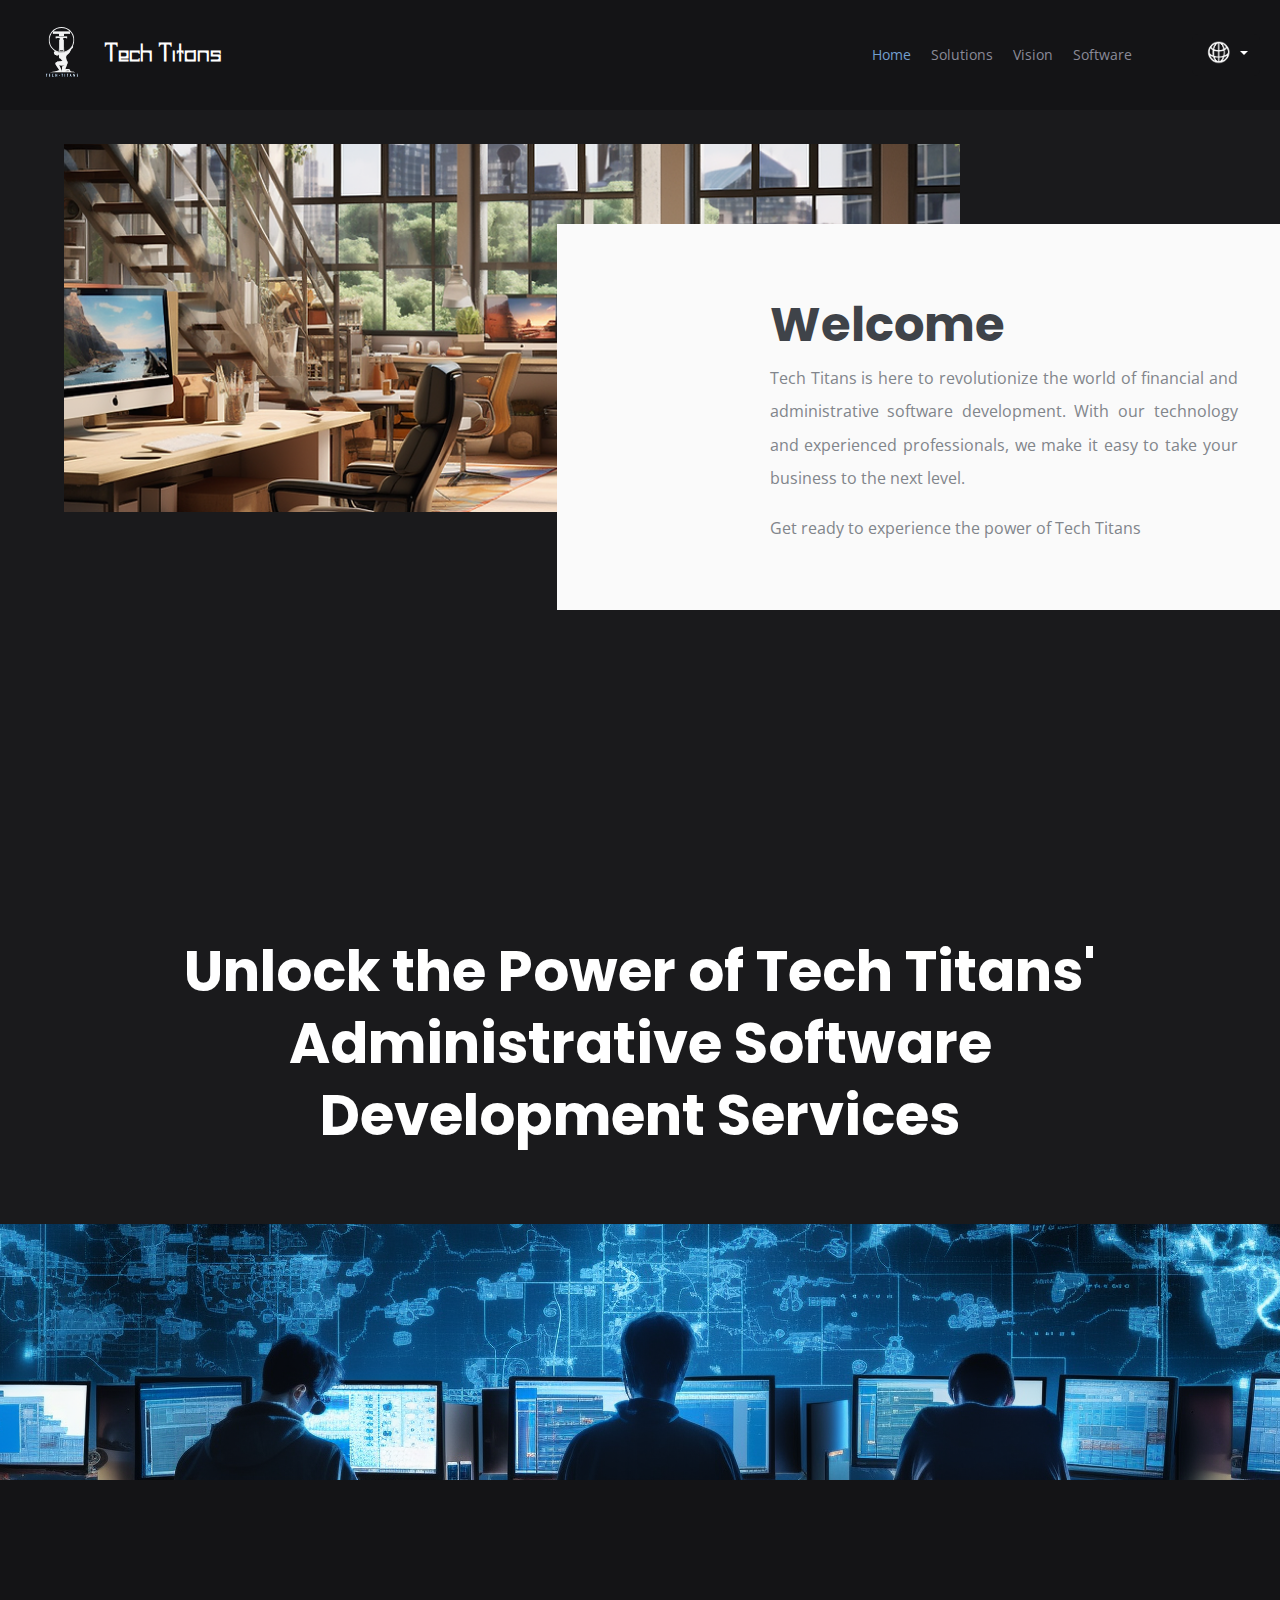
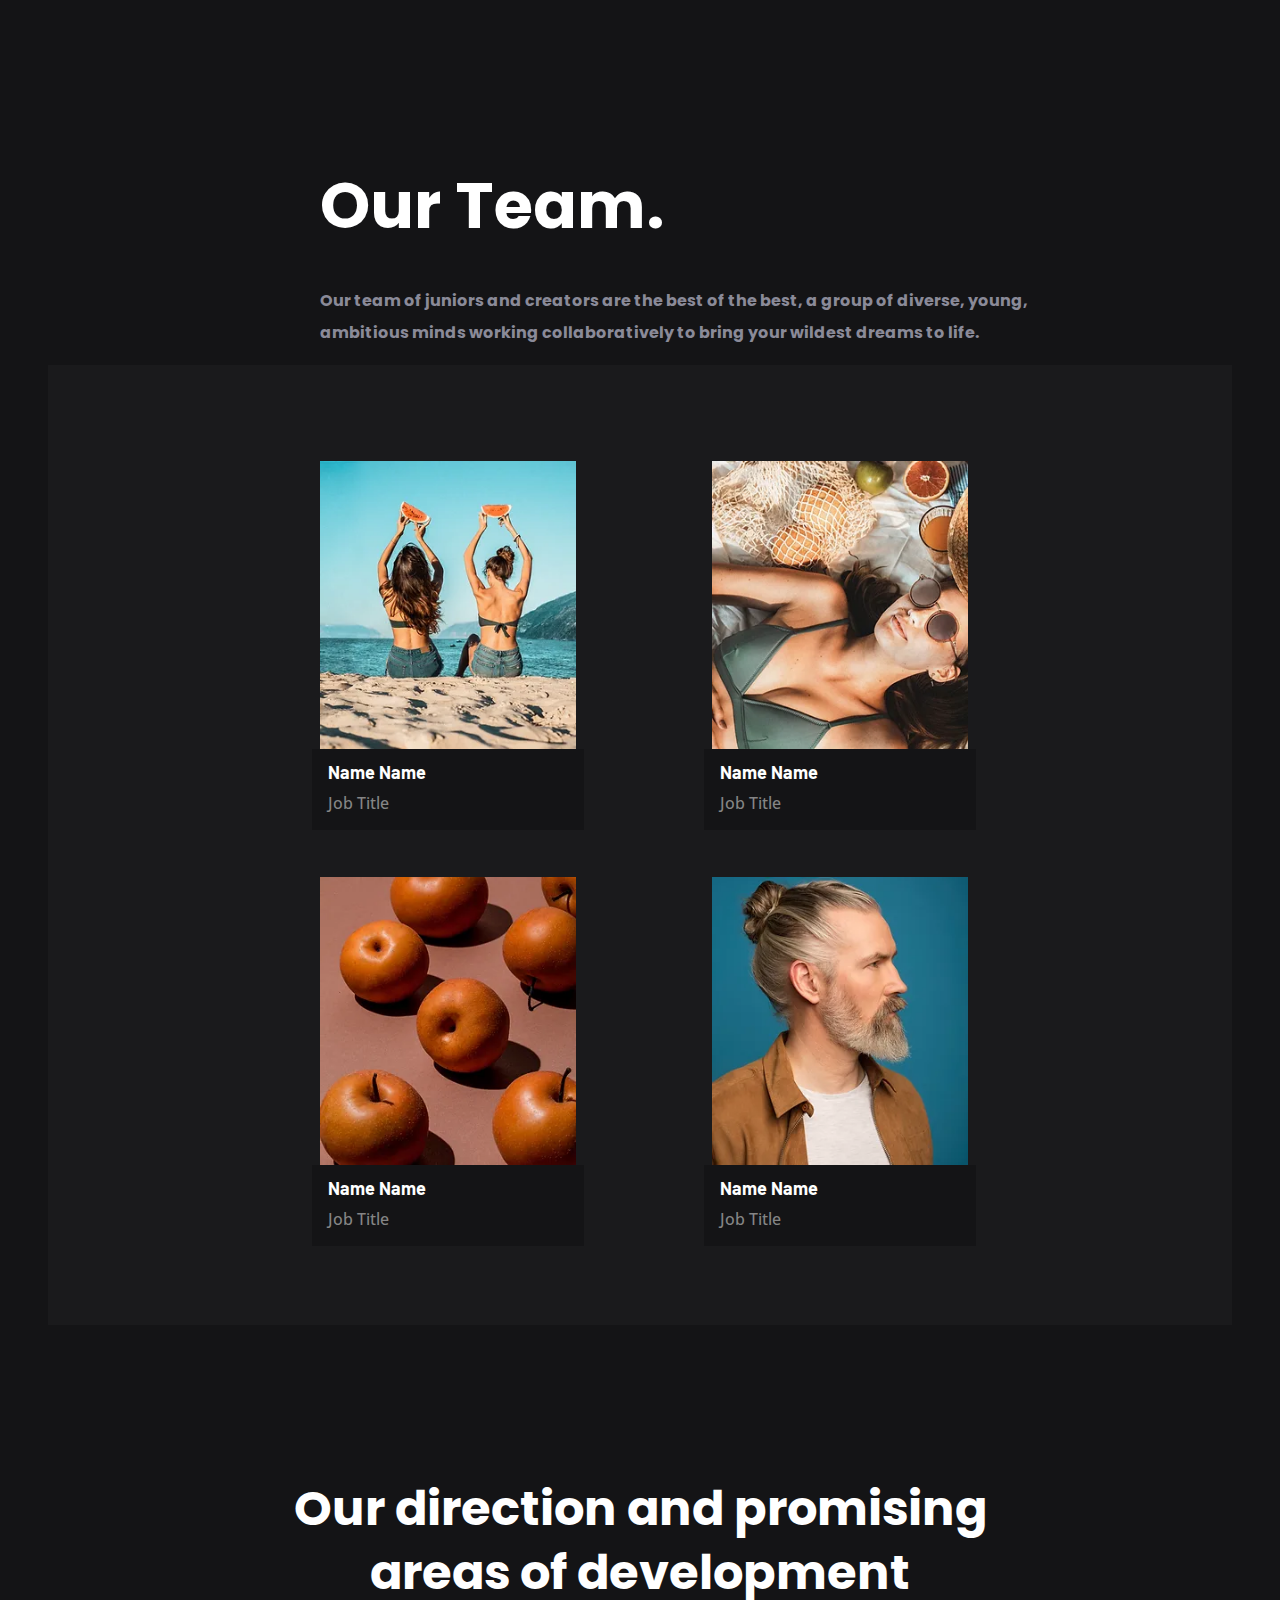
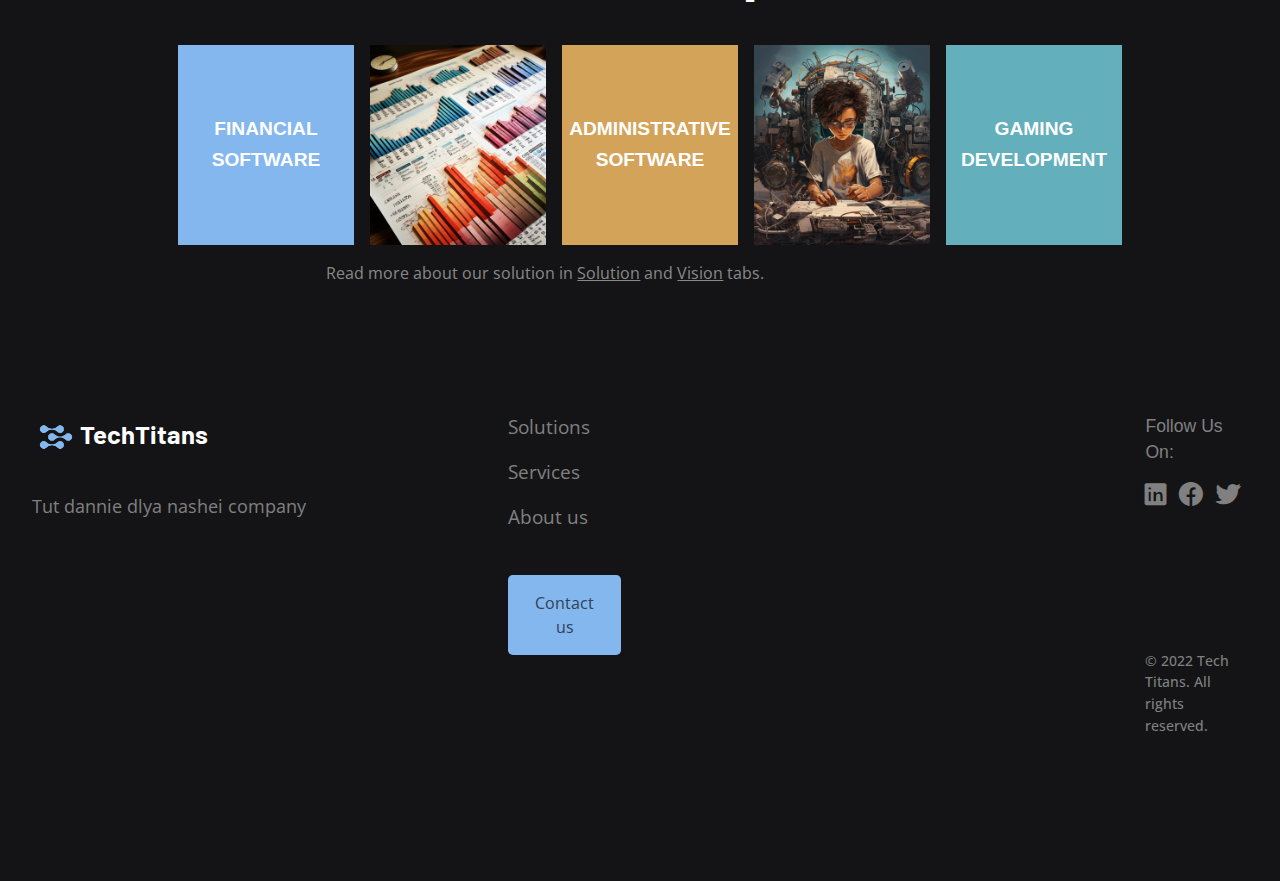
==== commit d66c3628: "." ====
--- a/index.html
+++ b/index.html
@@ -58,7 +58,7 @@
 <header>
    <div class="header">
       <div class="logo">
-         <img src="img/logo.png" alt="Logo" />
+         <img src="img/logo.svg" alt="Logo" />
          <div class="company-name"><a>Tech Titans</div>
       </div>
       <div class="subpages">
--- a/css/header.css
+++ b/css/header.css
@@ -64,10 +64,11 @@
      align-items: center;
 }
  .logo img {
-     width: 3.7rem;
-     height: 2.7rem;
+     width: 4rem;
+     height: 4rem;
      margin-right: 0.625rem;
      margin-left: 0.625rem;
+     margin-bottom: 0.400rem;
      pointer-events: none;
 }
  .company-name {
@@ -80,7 +81,7 @@
  .subpages {
      display: flex;
      position: absolute;
-     right: 0rem;
+     right: -12rem;
      width: 37.5rem;
      text-decoration: none;
 }
